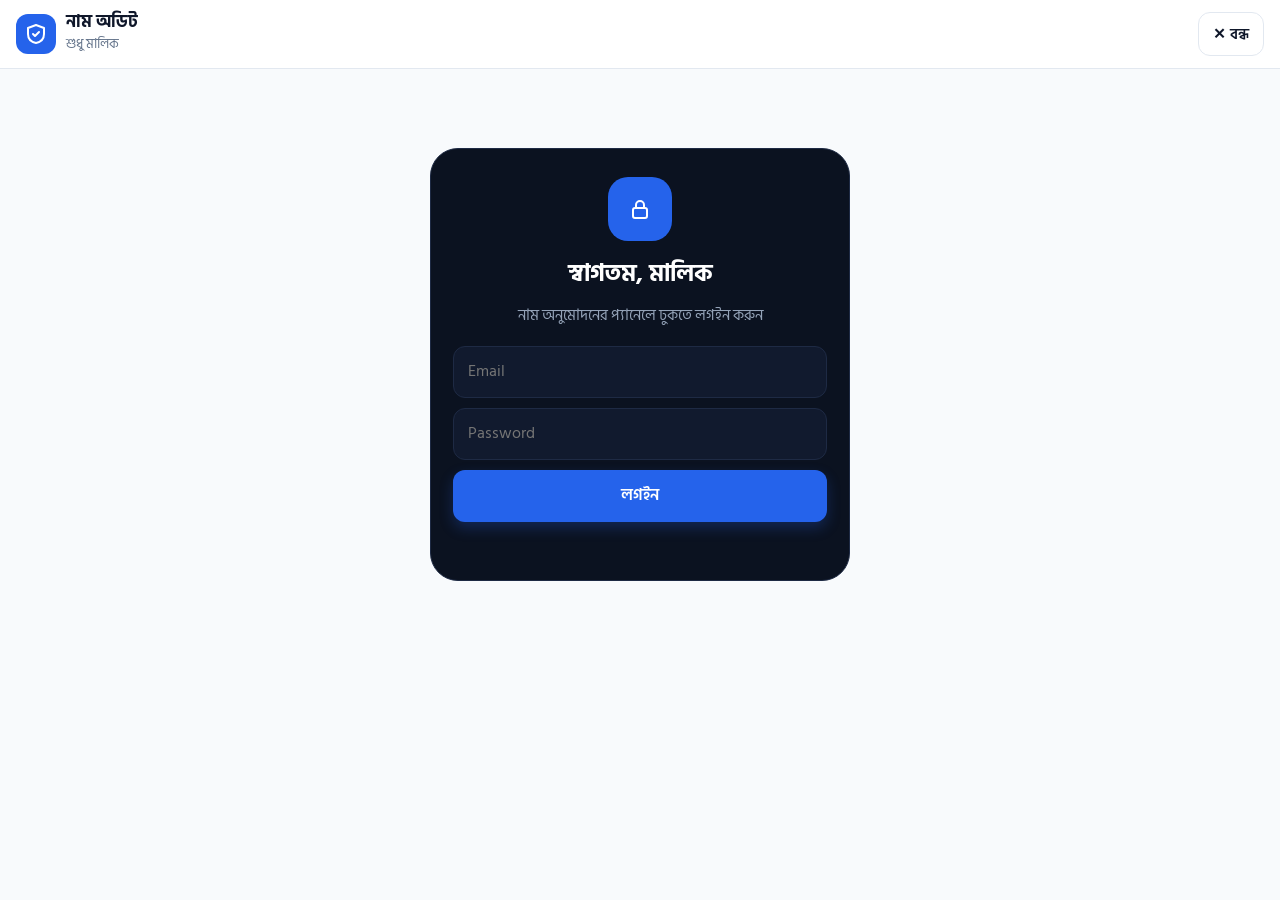
==== admin.html @ 93f1b1ae "Add files via upload" ====
<!DOCTYPE html>
<html lang="bn">
<head>
<meta charset="utf-8">
<meta name="viewport" content="width=device-width, initial-scale=1, viewport-fit=cover">
<title>নাম অডিট | CV স্টুডিও</title>
<meta name="description" content="বাংলাদেশের জন্য বাংলা ও ইংরেজি দুই ভাষায় ফ্রি CV বানানোর সাইট।">
<link href="https://fonts.googleapis.com/css2?family=Hind+Siliguri:wght@400;500;600;700&display=swap" rel="stylesheet">
<script>(function(){try{var k=localStorage.getItem("cvtheme");if(!k)k=matchMedia("(prefers-color-scheme:dark)").matches?"dark":"light";document.documentElement.dataset.theme=k}catch(e){}})()</script>
<meta property="og:type" content="website"><meta property="og:site_name" content="CV Studio by Qodrix"><meta property="og:title" content="CV Studio | Free CV Maker (Bangla and English)"><meta property="og:description" content="Build a professional CV in 10 minutes. Free, no login, ATS friendly."><meta property="og:image" content="https://qodrixhq.github.io/cv-studio/og.png"><meta name="twitter:card" content="summary_large_image"><meta name="theme-color" content="#0B1220">
<link rel="manifest" href="manifest.webmanifest"><link rel="apple-touch-icon" href="icon-192.png">
<link rel="stylesheet" href="style.css?v=7">
</head>
<body>
<header>
 <a class="logo" href="index.html"><span class="mark"></span><span id="tt"></span></a>
 <button class="btn ic" id="th" aria-label="Dark / Light"><svg class="i-moon" width="20" height="20" viewBox="0 0 24 24" fill="none" stroke="currentColor" stroke-width="2" stroke-linecap="round" stroke-linejoin="round" aria-hidden="true"><path d="M21 12.8A9 9 0 1111.2 3a7 7 0 009.8 9.8z"/></svg><svg class="i-sun" width="20" height="20" viewBox="0 0 24 24" fill="none" stroke="currentColor" stroke-width="2" stroke-linecap="round" stroke-linejoin="round" aria-hidden="true"><circle cx="12" cy="12" r="4"/><path d="M12 2v2M12 20v2M4.9 4.9l1.4 1.4M17.7 17.7l1.4 1.4M2 12h2M20 12h2M4.9 19.1l1.4-1.4M17.7 6.3l1.4-1.4"/></svg></button>
 <button class="btn" id="lg"></button>
 
</header>
<nav class="tabs"><a href="index.html" data-bn="হোম" data-en="Home"></a><a href="builder.html" data-bn="CV বানান" data-en="Build CV"></a><a href="ats.html" data-bn="ATS ও কিওয়ার্ড" data-en="ATS and keywords"></a><a href="cover-letter.html" data-bn="কভার লেটার" data-en="Cover letter"></a><a href="guide.html" data-bn="গাইড" data-en="Guide"></a></nav>
<section class="tool"><p><a class="btn" href="index.html">← CV Studio</a></p></section>
<div id="toast"></div>
<div class="pv"><a class="btn" href="privacy.html" data-bn="গোপনীয়তা নীতি" data-en="Privacy policy"></a> <a class="btn" href="contact.html" data-bn="যোগাযোগ ও মতামত" data-en="Contact &amp; feedback"></a></div>
<footer data-bn="CV Studio by Qodrix" data-en="CV Studio by Qodrix"></footer>
<script>if(location.hash!=="#admin")history.replaceState(null,"",location.pathname+"#admin")</script>
<nav class="bnav" aria-label="Main"><a href="index.html"><svg width="22" height="22" viewBox="0 0 24 24" fill="none" stroke="currentColor" stroke-width="2" stroke-linecap="round" stroke-linejoin="round" aria-hidden="true"><path d="M3 11l9-8 9 8"/><path d="M5 10v10h14V10"/></svg><span data-bn="হোম" data-en="Home"></span></a><a href="builder.html"><svg width="22" height="22" viewBox="0 0 24 24" fill="none" stroke="currentColor" stroke-width="2" stroke-linecap="round" stroke-linejoin="round" aria-hidden="true"><rect x="5" y="3" width="14" height="18" rx="2"/><path d="M9 8h6M9 12h6M9 16h4"/></svg><span data-bn="CV বানান" data-en="Build"></span></a><a href="ats.html"><svg width="22" height="22" viewBox="0 0 24 24" fill="none" stroke="currentColor" stroke-width="2" stroke-linecap="round" stroke-linejoin="round" aria-hidden="true"><circle cx="12" cy="12" r="9"/><path d="M9 12l2 2 4-4"/></svg><span data-bn="ATS" data-en="ATS"></span></a><a href="cover-letter.html"><svg width="22" height="22" viewBox="0 0 24 24" fill="none" stroke="currentColor" stroke-width="2" stroke-linecap="round" stroke-linejoin="round" aria-hidden="true"><rect x="3" y="5" width="18" height="14" rx="2"/><path d="M3 7l9 6 9-6"/></svg><span data-bn="চিঠি" data-en="Letter"></span></a><a href="guide.html"><svg width="22" height="22" viewBox="0 0 24 24" fill="none" stroke="currentColor" stroke-width="2" stroke-linecap="round" stroke-linejoin="round" aria-hidden="true"><path d="M4 5a2 2 0 012-2h13v16H6a2 2 0 00-2 2z"/><path d="M4 21V5"/></svg><span data-bn="গাইড" data-en="Guide"></span></a></nav>
<script src="app.js?v=7"></script>
</body>
</html>
---- style.css ----
:root{--bg:#F8FAFC;--panel:#fff;--ink:#0F172A;--mute:#64748B;--line:#E2E8F0;--brand:#2563EB;--bi:#fff;--soft:#EFF6FF;--ok:#16A34A;--warn:#D97706;--field:#F8FAFC;box-sizing:border-box;padding-top:env(safe-area-inset-top,0px);padding-bottom:env(safe-area-inset-bottom,0px)}
@media (prefers-color-scheme:dark){:root:not([data-theme="light"]){--bg:#0B1220;--panel:#111A2E;--ink:#E5ECF6;--mute:#94A3B8;--line:#1E2A44;--brand:#60A5FA;--bi:#0B1220;--soft:#16233F;--field:#0E1729}}
:root[data-theme="dark"]{--bg:#0B1220;--panel:#111A2E;--ink:#E5ECF6;--mute:#94A3B8;--line:#1E2A44;--brand:#60A5FA;--bi:#0B1220;--soft:#16233F;--field:#0E1729}
*,*::before,*::after{box-sizing:inherit}
html{scroll-padding-top:env(safe-area-inset-top,0px)}
body{margin:0;background:var(--bg);color:var(--ink);font:16px/1.55 "Hind Siliguri",system-ui,sans-serif}
button{font:inherit;color:inherit;cursor:pointer}
button:focus-visible,input:focus-visible,textarea:focus-visible,select:focus-visible{outline:2px solid var(--brand);outline-offset:2px}
header{display:flex;align-items:center;gap:10px;padding:10px 18px;position:sticky;top:env(safe-area-inset-top,0px);z-index:6;background:var(--bg)}
.logo{display:flex;align-items:center;gap:10px;font-weight:700;font-size:19px;flex:1}
.mark{width:34px;height:34px;border-radius:10px;background:var(--brand);position:relative;overflow:hidden}
.mark::before{content:"";position:absolute;left:8px;top:7px;width:18px;height:22px;background:var(--bi);border-radius:3px;transform:rotate(-8deg)}
.mark::after{content:"";position:absolute;left:12px;top:13px;width:10px;height:3px;background:var(--brand);box-shadow:0 6px 0 var(--brand);transform:rotate(-8deg)}
.btn{border:1px solid var(--line);background:var(--panel);padding:8px 14px;border-radius:999px;font-weight:600}
.btn.p{background:var(--brand);color:var(--bi);border-color:var(--brand)}
main{display:grid;grid-template-columns:minmax(360px,440px) 1fr;gap:18px;padding:6px 18px 24px;max-width:1300px;margin:0 auto;align-items:start}
.ed{min-width:0;background:var(--panel);border-radius:22px;padding:14px;border:1px solid var(--line)}
.rail{display:flex;gap:6px;overflow-x:auto;padding-bottom:10px}
.pill{flex:0 0 auto;border:1px solid var(--line);background:var(--field);border-radius:999px;padding:6px 12px;font-size:14px;font-weight:600;display:flex;gap:6px;align-items:center;color:var(--mute)}
.pill i{width:18px;height:18px;border-radius:50%;background:var(--line);display:grid;place-items:center;font-size:11px;font-style:normal}
.pill.on{background:var(--brand);color:var(--bi);border-color:var(--brand)}
.pill.on i{background:var(--bi);color:var(--brand)}
.pill.done i{background:var(--ok);color:#fff}
.pane{display:none}.pane.on{display:block}
h2.q{font-size:22px;line-height:1.25;margin:8px 0 2px}
.sub{color:var(--mute);margin:0 0 8px;font-size:14px}
label{display:block;font-size:13.5px;color:var(--mute);margin:10px 0 3px;font-weight:500}
input,textarea,select{width:100%;font:inherit;color:var(--ink);background:var(--field);border:1px solid var(--line);border-radius:12px;padding:9px 12px}
textarea{min-height:76px;resize:vertical}
.row{display:grid;grid-template-columns:1fr 1fr;gap:8px}
.card{border:1px solid var(--line);background:var(--field);border-radius:14px;padding:4px 12px 12px;margin-top:10px}
.card .x{float:right;margin-top:8px;border:0;background:var(--soft);border-radius:999px;padding:2px 10px;font-size:13px}
.add{width:100%;margin-top:10px;border-style:dashed}
.err{color:var(--warn);font-size:13px;margin-top:4px}
.ck{display:flex;gap:8px;align-items:center;color:var(--ink);font-size:15px;margin:12px 0 2px}
.ck input{width:20px;height:20px;min-height:0;accent-color:var(--brand)}
input:disabled{opacity:.45}
.row.cc{grid-template-columns:minmax(0,5fr) minmax(0,6fr)}
.tp small{display:block;font-weight:400;color:var(--mute);font-size:11px}
.cv.cl,.cv.cp,.cv.ge,.cv.cd{display:block}
.cv.cl{padding:40px 46px}
.cv.cl .hd{text-align:center;border-bottom:2px solid var(--ac);padding-bottom:12px}
.cv.cl h1{font-size:30px;letter-spacing:.05em;text-transform:uppercase}
.cv.cl .rl{color:#444}
.cv.cl .ct{justify-content:center}
.cv.cl h3{border:0;border-bottom:1px solid #9aa0b4;text-transform:uppercase;letter-spacing:.1em;font-size:13px;color:#1b2033}
.cv.cp .hd{background:var(--ac);color:#fff;padding:32px 36px;display:flex;justify-content:space-between;align-items:flex-end;gap:20px}
.cv.cp .rl{color:#fff;opacity:.9}
.cv.cp .ct{flex-direction:column;align-items:flex-end;gap:0;text-align:right}
.cv.cp .ct p{margin:2px 0}
.cv.cp .bd{display:grid;grid-template-columns:1fr 250px;min-height:980px}
.cv.cp .l{padding:8px 30px 30px 36px}
.cv.cp .r{background:var(--soft2);padding:22px}
.cv.cp .tg em,.cv.cd .tg em{background:var(--ac);color:#fff}
.cv.ge{position:relative;overflow:hidden}
.cv.ge .top{box-sizing:border-box;height:190px;background:linear-gradient(176deg,var(--ac) 0,var(--ac) 180px,transparent 180px);color:#fff;padding:30px 40px 0;display:flex;justify-content:space-between;align-items:flex-start;gap:20px}
.cv.ge .top .ph{margin:0}
.cv.ge .rl{color:#fff;opacity:.9}
.cv.ge .bd{display:grid;grid-template-columns:230px 1fr;margin-top:8px;position:relative;z-index:1}
.cv.ge .l{padding:0 20px 30px 34px}
.cv.ge .r{padding:20px 36px 30px 12px}
.cv.ge .tg em{background:var(--soft2);color:#1b2033}
.cv.ge::after{content:"";position:absolute;right:-70px;bottom:-70px;width:220px;height:220px;border-radius:50%;background:var(--soft2);z-index:0}
.cv.cd{background:var(--soft2);padding:34px}
.cv.cd .hd{display:flex;gap:22px;align-items:center;margin-bottom:18px}
.cv.cd .hd .ph{margin:0}
.cv.cd h1{font-size:34px}
.cv.cd .cardx{background:#fff;border-radius:16px;padding:14px 20px 8px;margin-bottom:14px;border:1px solid #e1e4f0}
.cv.cd h3{border:0;margin:0 0 8px;font-size:16px}
.cv.pr .sd{background:#151922;border-top:6px solid var(--ac)}
.cv.pr .sd h3{color:var(--ac);border-color:rgba(255,255,255,.22)}
.cv.pr .mn h1{font-size:36px;letter-spacing:.03em;text-transform:uppercase}
.cv.pr .mn .rl{letter-spacing:.12em;text-transform:uppercase;font-size:14px}
.cv.au{display:block}
.cv.au .top{background:linear-gradient(135deg,var(--ac),var(--acd));color:#fff;padding:40px;border-radius:0 0 54px 0;display:flex;gap:26px;align-items:center}
.cv.au .top .ph{margin:0}
.cv.au .rl{color:#fff;opacity:.9}
.cv.au .bd{display:grid;grid-template-columns:1fr 230px}
.cv.au .l{padding:10px 20px 30px 36px}
.cv.au .r{padding:10px 32px 30px 10px}
.cv.au .tg em,.cv.ed .tg em,.cv.rb .tg em{background:var(--soft2);color:#1b2033}
.cv.ed,.cv.rb{display:block;padding:44px 46px}
.cv.ed .hd{display:flex;gap:26px;align-items:center;padding-bottom:20px;border-bottom:4px solid var(--ac)}
.cv.ed .hd .ph,.cv.rb .hd .ph{margin:0}
.cv.ed h1{font-size:42px;line-height:1.05}
.cv.ed .rl{text-transform:uppercase;letter-spacing:.14em;font-size:13px}
.cv.ed .sc{display:grid;grid-template-columns:130px 1fr;gap:18px;padding:14px 0;border-bottom:1px solid #d5d8e3}
.cv.ed .sc h3{border:0;margin:2px 0 0;font-size:13px;text-transform:uppercase;letter-spacing:.1em}
.cv.rb .hd{display:flex;justify-content:space-between;align-items:center;gap:20px;border-bottom:3px solid var(--ac);padding-bottom:16px}
.cv.rb h3{display:inline-block;background:var(--ac);color:#fff;border:0;padding:5px 26px 5px 46px;margin:20px 0 10px -46px;font-size:14px;border-radius:0 999px 999px 0}
.cv .fr{display:inline-block;margin-left:10px;padding:1px 11px;border-radius:999px;font-size:12px;font-weight:600;background:var(--ac);color:#fff;vertical-align:middle}
.cv.bold .fr,.cv.ge .fr,.cv.cp .fr,.cv.au .fr{background:#fff;color:var(--ac)}
.cv .aix{margin-bottom:9px}
.cv .aix b{font-size:14px}
.cv .aix em{font-style:normal;font-size:12px;font-weight:600;color:var(--ac);margin-left:8px}
.cv .aix p{color:#454c66;margin:1px 0 0}
details{border-top:1px solid var(--line);padding:2px 0}
details>summary{padding:11px 0;font-weight:600;cursor:pointer}
.row3{display:grid;grid-template-columns:minmax(0,1fr) minmax(0,1.5fr) minmax(0,1fr);gap:8px}
.ordr{display:flex;justify-content:space-between;align-items:center;padding:4px 0;border-bottom:1px solid var(--line)}
#toast{position:fixed;left:50%;bottom:90px;transform:translateX(-50%);background:var(--ink);color:var(--bg);padding:10px 16px;border-radius:999px;font-size:14px;z-index:20;opacity:0;pointer-events:none;transition:opacity .2s}
#toast.on{opacity:1}
.pv{text-align:center;padding:0 18px 6px}
#priv{max-width:760px;margin:0 auto 16px;padding:12px 18px;color:var(--mute);font-size:14px}
.cv .dec{margin-top:22px;font-size:13px}
.cv .dec img{display:block;height:50px;margin:8px 0 2px}
#cv{position:relative}
.pgb{position:absolute;left:0;right:0;height:0;border-top:2px dashed #e11d48;opacity:.55;pointer-events:none;z-index:5}
.pgb::after{content:attr(data-l);position:absolute;right:8px;top:3px;font-size:11px;color:#e11d48}
.cv p,.cv .bl li{font-size:calc(13.5px*var(--fz,1))}
.cv .it{font-size:calc(14px*var(--fz,1))}
.cv .it span,.cv .tg em{font-size:calc(13px*var(--fz,1))}
.cv .aix b{font-size:calc(14px*var(--fz,1))}
.guide{max-width:760px;margin:0 auto;padding:6px 18px 18px}
.guide h2{font-size:22px;margin:8px 0}
.guide p{color:var(--mute);margin:0 0 10px}
.pgmap{display:grid;grid-template-columns:minmax(0,3fr) minmax(0,2fr);gap:8px;background:var(--field);border:1px solid var(--line);border-radius:14px;padding:10px;margin-top:6px}
.mz{display:flex;flex-direction:column;gap:6px}
.mz small{color:var(--mute);font-size:12px}
.mzs{background:var(--soft);border-radius:10px;padding:6px}
.mb{display:flex;align-items:center;gap:6px;text-align:left;border:1px solid var(--line);background:var(--panel);border-radius:10px;padding:7px 9px;font-size:14px}
.mb i{font-style:normal}
.mb.on{border-color:var(--brand);box-shadow:0 0 0 2px var(--brand) inset}
.mb.off{opacity:.45;text-decoration:line-through}
.mapbar{display:flex;justify-content:space-between;align-items:center;gap:8px;flex-wrap:wrap;margin:8px 0}
.atsb{background:var(--panel);border:1px solid var(--line);border-radius:18px;padding:10px 16px;margin-bottom:14px;font-size:14px}.atsb summary{cursor:pointer;font-weight:700}.atsb ul{list-style:none;margin:10px 0 0;padding:0}.atsb li{padding:5px 0;display:flex;gap:8px}.atsb li i{font-style:normal;flex:none}.atsb .nt{color:var(--mute);font-size:13px;margin-top:6px}.kwt{width:100%;box-sizing:border-box;min-height:110px;margin-top:10px;padding:10px;border-radius:12px;border:1px solid var(--line);background:var(--soft);color:inherit;font:inherit;resize:vertical}.kwc{display:flex;flex-wrap:wrap;gap:6px;margin:8px 0}.kwc span{padding:4px 10px;border-radius:999px;border:1px solid var(--line);font-size:13px}.kwc .m{background:rgba(34,160,90,.15)}.kwc .x{background:rgba(230,150,20,.18)}.kwi{width:100%;box-sizing:border-box;margin-top:8px;padding:10px;border-radius:12px;border:1px solid var(--line);background:var(--soft);color:inherit;font:inherit}.clb{display:flex;flex-wrap:wrap;gap:8px;margin-top:10px}.hint{display:flex;gap:10px;align-items:center;justify-content:space-between;background:var(--soft);border:1px solid var(--line);border-radius:14px;padding:10px 14px;margin-bottom:12px;font-size:14px}
.hint[hidden]{display:none}
.cv .mn .tg em,.cv .l .tg em,.cv .r .tg em{background:var(--soft2);color:#1b2033}
.cv.cp .r .tg em{background:#fff}
.cv .sd .it span{color:rgba(255,255,255,.8)}
.cv .sd .it{border-left-color:rgba(255,255,255,.4)}
.cv .sd .it::before{background:#fff;border-color:var(--ac)}
.cv .sd .aix p{color:rgba(255,255,255,.88)}
.cv .sd .aix em{color:#fff;opacity:.85}
@media print{.cv,.cv *{-webkit-print-color-adjust:exact;print-color-adjust:exact}.cv .it,.cv .aix,.cv .cardx,.cv .sc{break-inside:avoid}.cv h3{break-after:avoid}.pgb,.guide,#fitHint{display:none!important}}
input.bad{border-color:var(--warn)}
.acw{position:relative}
.acl{position:absolute;left:0;right:0;top:100%;z-index:8;background:var(--panel);border:1px solid var(--line);border-radius:12px;margin-top:4px;box-shadow:0 10px 30px rgba(0,0,0,.28);max-height:300px;overflow:auto}
.ai{display:block;width:100%;text-align:left;border:0;border-bottom:1px solid var(--line);background:none;padding:10px 12px}
.ai small{display:block;color:var(--mute);font-size:12.5px}
.ai.add{color:var(--brand);font-weight:600;border-bottom:0}
.acl .st{padding:8px 12px;color:var(--mute);font-size:13px;border-bottom:1px solid var(--line)}
.chips{display:flex;flex-wrap:wrap;gap:6px;margin:8px 0}
.chip{background:var(--soft);border:1px solid var(--line);border-radius:999px;padding:3px 10px;font-size:14px}
.chip.sel{background:var(--brand);color:var(--bi);border-color:var(--brand)}
.chip.sg{border-style:dashed;background:transparent}
.tpls{display:grid;grid-template-columns:repeat(3,1fr);gap:8px}
.tp{border:2px solid var(--line);background:var(--field);border-radius:14px;padding:8px 6px 6px;text-align:center;font-size:13px;font-weight:600}
.tp.on{border-color:var(--brand)}
.tp svg{width:100%;height:64px;display:block;margin-bottom:4px}
.sw{display:flex;flex-wrap:wrap;gap:8px;margin-top:6px}
.sw button{width:34px;height:34px;border-radius:50%;border:3px solid var(--panel);box-shadow:0 0 0 1.5px var(--line)}
.sw button.on{box-shadow:0 0 0 2.5px var(--brand)}
.nav{display:flex;justify-content:space-between;gap:8px;margin-top:16px}
.stage{min-width:0}
.score{display:flex;gap:14px;align-items:center;background:var(--panel);border:1px solid var(--line);border-radius:22px;padding:12px 16px;margin-bottom:14px}
.ring{position:relative;width:64px;height:64px;flex:0 0 auto}
.ring svg{width:64px;height:64px;transform:rotate(-90deg)}
.ring b{position:absolute;inset:0;display:grid;place-items:center;font-size:17px}
.tips{margin:0;padding:0;list-style:none;font-size:14px}
.tips li{margin:1px 0}
.tips li::before{content:"＋ ";color:var(--warn);font-weight:700}
.tips li.good::before{content:"✓ ";color:var(--ok)}
.score h4{margin:0;font-size:15px}
#wrap{overflow:hidden}
#cv{width:794px;min-height:1123px;background:#fff;color:#1b2033;font-family:var(--cf,"Hind Siliguri");line-height:var(--lh,1.55);transform-origin:top left;box-shadow:0 10px 40px rgba(20,24,60,.25);border-radius:4px}
.cv{display:grid;grid-template-columns:245px 1fr;min-height:1123px}
.cv .sd{background:var(--ac);color:#fff;padding:34px 22px}
.cv .mn{padding:36px 32px}
.cv .ph{--pc:#fff;position:relative;width:140px;height:140px;margin:8px auto 26px;flex:0 0 auto}
.cv.min .ph{--pc:var(--ac)}
.cv .ph img{position:relative;z-index:1;width:100%;height:100%;object-fit:cover;display:block}
.cv .ph::before{content:"";position:absolute;z-index:0;-webkit-print-color-adjust:exact;print-color-adjust:exact}
.cv .ph.ring img{border-radius:50%}
.cv .ph.ring::before{inset:-9px;border:2px solid var(--pc);border-radius:50%}
.cv .ph.ring::after{content:"";position:absolute;z-index:2;right:0;top:4px;width:16px;height:16px;border-radius:50%;background:var(--pc);border:3px solid var(--ac);-webkit-print-color-adjust:exact;print-color-adjust:exact}
.cv .ph.arch img{border-radius:70px 70px 10px 10px}
.cv .ph.arch::before{inset:10px -10px -10px 10px;border:2px solid var(--pc);border-radius:70px 70px 10px 10px}
.cv .ph.frame img{border-radius:30px}
.cv .ph.frame::before{inset:10px -10px -10px 10px;border-radius:30px;background:var(--pc);opacity:.4}
.cv .ph.hex img,.cv .ph.hex::before{border-radius:50% 0 50% 0}
.cv .ph.hex::before{inset:10px -10px -10px 10px;background:var(--pc);opacity:.45}
.cv h1{margin:0;font-size:31px;line-height:1.15}
.cv .rl{color:var(--ac);font-weight:600;font-size:17px;margin:2px 0 12px}
.cv h3{font-size:15px;margin:calc(20px*var(--sp,1)) 0 7px;color:var(--ac);padding-bottom:3px;border-bottom:2px solid var(--ac)}
.cv .sd h3{color:#fff;border-color:rgba(255,255,255,.45)}
.cv p{margin:4px 0;font-size:13.5px;word-break:break-word}
.cv .it{position:relative;margin:0 0 calc(16px*var(--sp,1)) 5px;padding:0 0 0 16px;font-size:14px;border-left:2px solid var(--ac30)}
.cv .it::before{content:"";position:absolute;left:-7px;top:5px;width:12px;height:12px;border-radius:50%;background:var(--ac);border:2px solid #fff;-webkit-print-color-adjust:exact;print-color-adjust:exact}
.cv .it:last-child{margin-bottom:4px}
.cv .bl{margin:5px 0 0;padding-left:16px}
.cv .bl li{font-size:13.5px;margin:2px 0}
.cv .it b{display:block}.cv .it span{color:#5d6480;font-size:13px}
.cv .tg{display:flex;flex-wrap:wrap;gap:5px}
.cv .tg em{font-style:normal;font-size:13px;padding:2px 9px;border-radius:999px;background:rgba(255,255,255,.2)}
.cv.min,.cv.bold{display:block}
.cv.min .hd{padding:36px 40px 14px;border-bottom:3px solid var(--ac)}
.cv.min .hd .ph{margin:0 0 24px}
.cv.min .mn,.cv.bold .mn{padding:6px 40px 34px}
.cv.min .tg em,.cv.bold .mn .tg em{background:var(--soft2);color:#1b2033}
.cv .ct{display:flex;flex-wrap:wrap;gap:2px 18px}
.cv.bold .hd{background:var(--ac);color:#fff;padding:38px 40px;display:flex;gap:22px;align-items:center}
.cv.bold .hd .ph{margin:0 14px 0 0;width:130px;height:130px}
.cv.bold .hd .rl{color:#fff;opacity:.85}
.cv.bold h1{font-size:38px}
.cv.bold h3{border:0;font-size:16px;padding:0 0 0 10px;border-left:5px solid var(--ac)}
#cv{--soft2:#eef0fb}
.bar{display:none}
.hero{max-width:1300px;margin:0 auto;padding:28px 18px 18px;display:grid;grid-template-columns:1.15fr .85fr;gap:24px;align-items:center}
.hh{font-size:clamp(34px,6vw,58px);line-height:1.1;margin:0 0 12px;font-weight:700;letter-spacing:-.01em}
.hp{font-size:18px;color:var(--mute);max-width:34em;margin:0 0 20px}
.go{display:inline-block;text-decoration:none;font-size:18px;padding:12px 26px}
.stack{position:relative;height:230px;overflow:hidden}
.sh{position:absolute;top:10px;width:150px;height:205px;border-radius:6px;box-shadow:0 10px 30px rgba(20,24,60,.28);background:linear-gradient(90deg,var(--c) 0 32%,#fff 32%)}
.sh::after{content:"";position:absolute;left:42%;top:16px;right:12px;height:6px;border-radius:3px;background:#cfd3e6;box-shadow:0 14px 0 #e3e6f2,0 28px 0 #e3e6f2,0 42px 0 #e3e6f2,0 70px 0 #e3e6f2,0 84px 0 #e3e6f2}
.sh:nth-child(1){left:2%;transform:rotate(-9deg);--c:#0f766e}
.sh:nth-child(2){left:28%;transform:rotate(2deg);--c:#4f46e5;z-index:1}
.sh:nth-child(3){left:50%;transform:rotate(10deg);--c:#be123c}
.feat{max-width:1300px;margin:0 auto;padding:6px 18px 22px;display:grid;grid-template-columns:repeat(3,1fr);gap:12px}
.feat div{background:var(--panel);border:1px solid var(--line);border-radius:18px;padding:14px 16px}
.feat b{display:block;font-size:17px}
.feat span{color:var(--mute);font-size:14.5px}
footer{text-align:center;color:var(--mute);font-size:14px;padding:6px 18px 30px}
@media (min-width:1280px){main,.hero,.feat{max-width:1400px}main{grid-template-columns:480px 1fr}}
@media (max-width:959px){.hero,.feat{max-width:760px}}
@media (min-width:600px) and (max-width:959px){.bar{max-width:420px;margin:0 auto}}
@media (max-width:599px){.hero,.feat{grid-template-columns:minmax(0,1fr)}.hero{padding-top:16px}.stack{height:200px}.hp{font-size:16px}header{padding:8px 12px}.logo{font-size:17px}.btn{padding:7px 12px;font-size:15px}.ed{padding:12px;border-radius:18px}h2.q{font-size:20px}.score{padding:10px 12px;gap:10px}.go{font-size:16px}}
@media (max-width:420px){.row{grid-template-columns:1fr}.tpls{gap:6px}.tp{font-size:12px}.ring,.ring svg{width:54px;height:54px}.sh{width:120px;height:165px}}
@media (pointer:coarse){.btn,.pill,.chip,.tp{min-height:42px}input,select{min-height:44px}}
@media (max-width:959px){
 main{grid-template-columns:minmax(0,1fr);padding:4px 14px 90px;max-width:760px}
 body[data-v="e"] .stage{display:none}
 body[data-v="v"] .ed{display:none}
 .bar{display:flex;position:fixed;left:12px;right:12px;bottom:calc(10px + env(safe-area-inset-bottom,0px));z-index:7;background:var(--panel);border:1px solid var(--line);border-radius:999px;padding:5px;box-shadow:0 8px 30px rgba(0,0,0,.2)}
 .bar button{flex:1;border:0;background:none;padding:9px;border-radius:999px;font-weight:600}
 .bar button.on{background:var(--brand);color:var(--bi)}
 :root{padding-bottom:0}
}
@media print{
 @page{size:A4;margin:0}
 body{background:#fff}header,.ed,.score,.bar,.hero,.feat,footer,.pv,#priv,#toast{display:none!important}
 main{display:block;padding:0}.stage{display:block!important}
 #wrap{overflow:visible;height:auto!important}
 #cv{box-shadow:none;transform:none!important;border-radius:0}
 .cv .sd,.cv.bold .hd,.cv .tg em{-webkit-print-color-adjust:exact;print-color-adjust:exact}
}
.logo{text-decoration:none;color:inherit}
.tabs{display:flex;gap:8px;overflow-x:auto;padding:0 12px 8px;max-width:1400px;margin:0 auto}
.tabs a{flex:none;padding:7px 14px;border-radius:999px;border:1px solid var(--line);background:var(--panel);color:inherit;text-decoration:none;font-weight:600;font-size:14px}
.tabs a.on{background:var(--brand);color:var(--bi);border-color:transparent}
.tool{max-width:760px;margin:0 auto;padding:8px 18px 90px}
.tool h2{font-size:22px;margin:8px 0}
.tool .sub{color:var(--mute);margin:0 0 12px}
.tcards{max-width:1300px;margin:0 auto;padding:6px 18px 22px;display:grid;grid-template-columns:repeat(2,1fr);gap:12px}
.tc{display:block;background:var(--panel);border:1px solid var(--line);border-radius:18px;padding:14px 16px;color:inherit;text-decoration:none}
.tc b{display:block;font-size:17px}.tc span{color:var(--mute);font-size:14.5px}
.tl{display:flex;gap:8px;flex-wrap:wrap;margin-bottom:14px}.tl a{text-decoration:none}
.pv a.btn{display:inline-block;text-decoration:none}
@media(max-width:700px){.tcards{grid-template-columns:minmax(0,1fr)}}
@media print{.tabs,.tl,.tcards{display:none!important}}

/* ===== v2 theme: navy + royal blue ===== */
body{font-family:"Inter","Hind Siliguri",system-ui,sans-serif;-webkit-font-smoothing:antialiased}
header{background:color-mix(in srgb,var(--panel) 90%,transparent);-webkit-backdrop-filter:blur(10px);backdrop-filter:blur(10px);border-bottom:1px solid var(--line)}
.btn{min-height:44px;border-radius:12px;border:1px solid var(--line);background:var(--panel);font-weight:600;transition:transform .15s,box-shadow .2s,background .2s}
.btn:active,.xtile:active,.xcont:active{transform:scale(.97)}
.btn.p{background:var(--brand);color:var(--bi);border-color:transparent;box-shadow:0 8px 18px color-mix(in srgb,var(--brand) 28%,transparent)}
input,textarea,select{border-radius:12px;border:1.5px solid var(--line);background:var(--panel);transition:border-color .15s,box-shadow .15s}
input:focus,textarea:focus,select:focus{border-color:var(--brand);box-shadow:0 0 0 4px color-mix(in srgb,var(--brand) 18%,transparent);outline:0}
input.bad{border-color:#DC2626;box-shadow:0 0 0 4px rgba(220,38,38,.14);animation:xshake .45s}
.card,details{border-radius:16px;border-color:var(--line)}
.tabs a{border-radius:999px;transition:background .2s,transform .15s}.tabs a:active{transform:scale(.96)}
.tabs a.on{box-shadow:0 6px 14px color-mix(in srgb,var(--brand) 26%,transparent)}
#arc{transition:stroke-dasharray .9s cubic-bezier(.2,.7,.2,1)}
.pane.on{animation:xfu .45s cubic-bezier(.2,.7,.2,1)}
.card{animation:xfu .4s cubic-bezier(.2,.7,.2,1)}
.tool>*,.tcards>a,.guide>*{opacity:0;animation:xfu .55s cubic-bezier(.2,.7,.2,1) forwards}
.tool>*:nth-child(2),.tcards>a:nth-child(2){animation-delay:.08s}.tool>*:nth-child(3),.tcards>a:nth-child(3){animation-delay:.16s}.tool>*:nth-child(n+4),.tcards>a:nth-child(4){animation-delay:.24s}
.tc{border-radius:18px;transition:transform .15s,box-shadow .2s}.tc:hover{box-shadow:0 10px 24px rgba(15,23,42,.08)}
@keyframes xfu{from{opacity:0;transform:translateY(14px)}to{opacity:1;transform:none}}
@keyframes xpop{from{opacity:0;transform:scale(.7)}to{opacity:1;transform:none}}
@keyframes xflt{50%{transform:translateY(-7px) rotate(8deg)}}
@keyframes xgrow{from{transform:scaleX(0)}}
@keyframes xshake{20%{transform:translateX(-5px)}50%{transform:translateX(5px)}80%{transform:translateX(-3px)}}
/* home */
.xw{max-width:1000px;margin:0 auto;padding:6px 16px 0}
.xfu{opacity:0;animation:xfu .6s cubic-bezier(.2,.7,.2,1) forwards}
.xhero{position:relative;overflow:hidden;background:#0B1220;color:#fff;border-radius:28px;padding:26px 22px;display:grid;grid-template-columns:1fr 150px;gap:8px;min-height:250px}
.xhero .eb{font-size:13px;font-weight:600;color:#93C5FD}
.xhero h1.hh{margin:8px 0 0;font-size:31px;line-height:1.3;font-weight:700;max-width:260px}
.xhero p{margin:10px 0 18px;color:#94A3B8;max-width:260px}
.xhero .btn.p{padding:0 22px;min-height:52px;font-size:16px;display:inline-flex;align-items:center;gap:8px;text-decoration:none}
.xpap{position:absolute;right:-18px;top:36px;width:128px;height:168px;background:#fff;border-radius:10px;padding:12px;display:flex;flex-direction:column;gap:7px;box-shadow:0 14px 30px rgba(0,0,0,.45);transform:rotate(8deg);animation:xflt 5s ease-in-out infinite}
.xpap i{display:block;height:5px;border-radius:3px;background:#E2E8F0}.xpap i:first-child{width:26px;height:26px;border-radius:50%;background:#2563EB}.xpap i.d{background:#0F172A;height:7px;width:75%}.xpap i.b{background:#BFDBFE;width:55%;height:7px}
.xbdg{position:absolute;right:16px;bottom:16px;background:#16A34A;color:#fff;font-weight:600;font-size:12.5px;border-radius:999px;padding:6px 12px;opacity:0;animation:xpop .5s .8s cubic-bezier(.3,1.4,.5,1) forwards}
.xcont{display:flex;align-items:center;gap:14px;margin-top:16px;padding:14px 16px;background:var(--panel);border:1px solid var(--line);border-radius:18px;color:inherit;text-decoration:none;animation-delay:.15s}
.xcont[hidden]{display:none}.xcont>div{flex:1}.xcont b{font-size:15px}
.xpb{height:6px;border-radius:3px;background:var(--line);margin:8px 0 6px;overflow:hidden}.xpb i{display:block;height:100%;width:0;background:var(--brand);border-radius:3px;transform-origin:left;animation:xgrow 1s .3s ease-out both}
.xcont small{color:var(--mute);font-size:12.5px}
.xtiles{display:grid;grid-template-columns:repeat(2,1fr);gap:12px;margin-top:16px}
.xtile{display:flex;flex-direction:column;gap:8px;padding:14px;border-radius:18px;background:var(--panel);border:1px solid var(--line);color:inherit;text-decoration:none;min-height:112px;transition:transform .15s,box-shadow .2s;animation-delay:.3s}
.xtile:hover{box-shadow:0 10px 24px rgba(15,23,42,.08)}
.xtile i{width:40px;height:40px;border-radius:12px;background:var(--soft);display:flex;align-items:center;justify-content:center}
.xtile b{font-size:15.5px}.xtile span{font-size:13px;color:var(--mute)}
.xtrust{text-align:center;font-size:12.5px;color:var(--mute);padding:18px 0 90px}
@media(min-width:760px){.xhero{grid-template-columns:1fr 320px;min-height:320px;padding:44px}.xhero h1.hh{font-size:42px;max-width:440px}.xhero p{max-width:420px;font-size:17px}.xpap{right:60px;top:50px;width:190px;height:250px}.xtiles{grid-template-columns:repeat(4,1fr)}}
@media(prefers-reduced-motion:reduce){.fu,.xfu,.xpap,.xbdg,.xpb i,.tool>*,.tcards>a,.guide>*,.pane.on,.card,input.bad{animation:none!important;opacity:1!important}}
@media print{.xfu,.tool>*,.card{animation:none!important;opacity:1!important}}
a.btn{color:inherit;text-decoration:none;display:inline-flex;align-items:center;justify-content:center}
a.btn.p{color:var(--bi)}
.pv{text-align:center;padding:10px 0}

/* ===== v3: all pages ===== */
input,textarea,select{width:100%;min-width:0}input[type=email],input[type=tel],input[type=text]{width:100%!important}
details{background:var(--panel);border:1px solid var(--line);border-radius:16px;padding:0 16px;margin:0 0 12px;overflow:hidden}
details>summary{list-style:none;min-height:56px;display:flex;align-items:center;gap:10px;padding:8px 0;font-weight:600;font-size:16px}
details>summary::-webkit-details-marker{display:none}
details>summary::after{content:"";width:9px;height:9px;margin-left:auto;border-right:2px solid var(--mute);border-bottom:2px solid var(--mute);transform:rotate(45deg);transition:transform .25s;flex:none}
details[open]>summary::after{transform:rotate(-135deg)}
details[open]>*:not(summary){animation:xfu .35s cubic-bezier(.2,.7,.2,1)}
details[open]{padding-bottom:12px}
.phd{display:flex;align-items:center;gap:14px;margin:8px 0 6px}
.phi{width:48px;height:48px;border-radius:14px;background:var(--soft);display:flex;align-items:center;justify-content:center;flex:none}
.phd h2{margin:0;font-size:26px;line-height:1.25;letter-spacing:-.01em}
.tool,.guide.tool{max-width:760px;margin:0 auto;padding:18px 18px 100px}
.guide.tool>h2{display:none}
.xsc{display:flex;align-items:center;gap:14px;background:#0B1220;color:#fff;border-radius:20px;padding:14px 16px;margin:6px 0 16px}
.xsc>div{flex:1}.xsc b{display:block;font-size:16px}.xsc small{color:#94A3B8;font-size:13px}
.xsc .btn{background:#16233F;border-color:transparent;color:#fff}
.xsc circle.t{stroke:#1E2A44}.xsc circle.v{stroke:#60A5FA;stroke-dasharray:163.4;stroke-dashoffset:163.4;transition:stroke-dashoffset 1s .2s cubic-bezier(.2,.7,.2,1)}
.xsc text{fill:#fff;font-weight:700;font-size:15px}
.xprog{height:5px;border-radius:3px;background:var(--line);margin:0 0 12px;overflow:hidden}
.xprog i{display:block;height:100%;width:0;background:var(--brand);border-radius:3px;transition:width .5s cubic-bezier(.2,.7,.2,1)}
#builder{padding-bottom:110px}
.pill{transition:background .2s,color .2s,transform .15s}.pill.on{box-shadow:0 6px 14px color-mix(in srgb,var(--brand) 26%,transparent)}
#priv{background:var(--panel);border:1px solid var(--line);border-radius:16px;padding:18px;line-height:1.7}
@media(prefers-reduced-motion:reduce){details[open]>*:not(summary){animation:none!important}.xprog i,.xsc circle.v{transition:none}}
.xsc{border:1px solid #1E2A44;background:linear-gradient(0deg,#0F1A30,#0F1A30)}
:root[data-theme=dark] .xsc{background:#111A2E}

/* ===== v4: build section ===== */
.ed{background:transparent;border:0;padding:0}
.xbh{background:#0B1220;color:#fff;border-radius:22px;padding:16px 18px 18px;margin-bottom:12px;border:1px solid #1E2A44}
.xbt{display:flex;align-items:center;justify-content:space-between;gap:10px;font-size:13px;font-weight:600;color:#93C5FD}
.xbt b{color:#fff}.xsv{background:#0F2A22;color:#4ADE80;border-radius:999px;padding:4px 10px;font-size:12px;opacity:0;animation:xpop .5s .4s cubic-bezier(.3,1.4,.5,1) forwards}
.xbh h2{margin:8px 0 2px;font-size:24px;line-height:1.3;font-weight:700}
.xbh p{margin:0 0 12px;color:#94A3B8;font-size:14px;line-height:1.5;min-height:21px}
.xbh .xprog{background:#1E2A44;margin:0}.xbh .xprog i{background:#60A5FA}
.rail{padding:2px 0 12px;gap:8px}
.pill{font-size:0;gap:0;padding:4px;min-height:36px;min-width:36px;justify-content:center;background:var(--panel)}
.pill i{width:26px;height:26px;font-size:13px}
.pill.on{font-size:14px;gap:8px;padding:4px 14px 4px 5px}
.pane>h2.q,.pane>h2.q+.sub{display:none}
.pane.on{background:var(--panel);border:1px solid var(--line);border-radius:20px;padding:6px 16px 18px;box-shadow:0 6px 20px rgba(15,23,42,.06)}
label{color:var(--ink);font-weight:600;font-size:14px;margin:16px 0 6px}
input,textarea,select{min-height:52px;padding:12px 14px;font-size:16px}
textarea{min-height:110px}
input[type=range]{min-height:0;padding:0}input[type=file]{min-height:0;padding:10px}input[type=checkbox],input[type=radio]{min-height:0;width:auto}
.chips:has(>[data-lv]){display:grid;grid-template-columns:1fr 1fr;background:var(--line);border-radius:12px;padding:4px;gap:4px;margin:14px 0 8px}
.chips>[data-lv]{min-height:44px;border:0;border-radius:9px;background:transparent;font-weight:600;font-size:15px;padding:0}
.chips>[data-lv].sel{background:var(--panel);color:var(--ink);box-shadow:0 1px 3px rgba(15,23,42,.15)}
.chip{min-height:38px;padding:4px 14px;transition:transform .15s,background .2s}.chip:active{transform:scale(.96)}
.add{min-height:48px;border-radius:12px;border:1.5px dashed var(--line);background:transparent;color:var(--brand)}
.nav{gap:10px}.nav #back{min-width:96px}.nav #next{flex:1;min-height:54px;font-size:17px}
@media(max-width:959px){.nav{position:sticky;bottom:calc(76px + env(safe-area-inset-bottom,0px));z-index:5;background:var(--panel);border:1px solid var(--line);border-radius:18px;padding:10px;margin-top:14px;box-shadow:0 10px 24px rgba(15,23,42,.12)}}
@media(prefers-reduced-motion:reduce){.xsv{animation:none!important;opacity:1!important}}

/* ===== v5: match artifact design (templates, preview, export) ===== */
.tpls{grid-template-columns:1fr 1fr;gap:16px 14px;margin-top:4px}
.tp{position:relative;background:transparent;border:0;padding:0;text-align:left;display:flex;flex-direction:column;gap:4px;font-size:15px;font-weight:600;color:var(--ink);min-height:44px;opacity:0;animation:xfu .5s cubic-bezier(.2,.7,.2,1) forwards}
.tp:nth-child(2){animation-delay:.08s}.tp:nth-child(3){animation-delay:.16s}.tp:nth-child(n+4){animation-delay:.24s}
.tp svg{width:100%;height:150px;border-radius:12px;background:#fff;border:1px solid var(--line);margin:0 0 4px}
.tp small{font-size:13px;color:var(--mute);font-weight:400}
.tp.on{border:0}.tp.on svg{outline:2px solid var(--brand);outline-offset:3px;border-color:transparent;animation:xring 2.4s 1s ease-in-out infinite}
.tp.on::after{content:"\2713";position:absolute;top:8px;right:8px;width:24px;height:24px;border-radius:50%;background:var(--brand);color:var(--bi);font-size:14px;display:flex;align-items:center;justify-content:center;animation:xpop .4s cubic-bezier(.3,1.4,.5,1)}
@keyframes xring{50%{outline-offset:6px}}
.sw{gap:10px}.sw button{width:44px;height:44px;border-width:3px}.sw button.on{box-shadow:0 0 0 2.5px var(--brand)}
.xmore{margin:16px 0 4px}
.score{background:#0F1A30;color:#fff;border:1px solid #1E2A44;border-radius:20px;padding:14px 16px}
:root[data-theme=dark] .score{background:#111A2E}
.score .ring b{color:#fff}.score circle:first-child{stroke:#1E2A44}.score #arc{stroke:#60A5FA;transition:stroke-dasharray .9s cubic-bezier(.2,.7,.2,1)}
.score h4{color:#fff}.score .tips,.score .tips li{color:#94A3B8}
.stage .tl{gap:10px}.stage .tl a{min-height:44px;padding:0 16px}
#wrap{margin:14px;box-shadow:0 0 0 14px #E2E8F0;border-radius:6px}
:root[data-theme=dark] #wrap{box-shadow:0 0 0 14px #16233F}
.xexp{display:none}

@media(min-width:960px){.stage{position:sticky;top:84px;align-self:start;max-height:calc(100vh - 100px);overflow:auto}}
@media(prefers-reduced-motion:reduce){.tp,.tp.on svg,.tp.on::after{animation:none!important;opacity:1!important}}

/* ===== v6: desktop layout like design, validation, page transitions ===== */
@view-transition{navigation:auto}
@media(prefers-reduced-motion:reduce){@view-transition{navigation:none}}
.xerr{color:#DC2626;font-size:13px;font-weight:500;margin-top:6px}.xerr[hidden]{display:none}
:root[data-theme=dark] .xerr{color:#F87171}
@media(min-width:960px){
#builder{grid-template-columns:minmax(0,1fr) 440px;max-width:1400px;gap:22px;padding-bottom:40px}
.ed{display:grid;grid-template-columns:220px minmax(0,1fr);column-gap:22px;align-items:start}
.xbh{grid-column:1/-1}
.rail{grid-column:1;grid-row:2/span 30;flex-direction:column;overflow:visible;position:sticky;top:84px;gap:6px;padding:0}
.pill{font-size:15px;gap:12px;padding:6px 14px 6px 8px;min-height:46px;justify-content:flex-start;width:100%;border-radius:12px}
.pill.on{font-size:15px}
.pane,.nav{grid-column:2}
.stage{background:color-mix(in srgb,var(--line) 65%,transparent);border-radius:22px;padding:18px}
#wrap{margin:0;box-shadow:none}
}
.row:has(>:only-child){grid-template-columns:minmax(0,1fr)!important}
.row>div{min-width:0}

/* ===== v7: theme switch, desktop-only export, admin ===== */
:root[data-theme=dark]{color-scheme:dark}:root[data-theme=light]{color-scheme:light}
.btn.ic{width:44px;padding:0;display:inline-flex;align-items:center;justify-content:center}
:root[data-theme=dark] .i-moon{display:none}:root[data-theme=light] .i-sun{display:none}
.xexp{display:none}
@media(min-width:960px){.xexp{display:flex;gap:10px;position:sticky;bottom:0;margin-top:14px;background:var(--panel);border:1px solid var(--line);border-radius:16px;padding:10px;box-shadow:0 10px 24px rgba(15,23,42,.12)}.xexp .p{flex:1;min-height:50px;font-size:16px}.xexp .btn{min-height:50px}}
#adm{background:var(--bg);color:var(--ink);font:15px/1.6 "Inter","Hind Siliguri",sans-serif;padding:0 0 60px}
.ad-top{position:sticky;top:0;z-index:2;display:flex;align-items:center;justify-content:space-between;gap:10px;padding:12px 16px;background:color-mix(in srgb,var(--panel) 92%,transparent);-webkit-backdrop-filter:blur(10px);backdrop-filter:blur(10px);border-bottom:1px solid var(--line)}
.ad-brand{display:flex;align-items:center;gap:10px}.ad-brand i{width:40px;height:40px;border-radius:12px;background:var(--brand);color:var(--bi);display:flex;align-items:center;justify-content:center}
.ad-brand b{display:block;font-size:17px;line-height:1.2}.ad-brand small{color:var(--mute);font-size:12.5px}
.ad-act{display:flex;gap:8px}
.ad-b{min-height:44px;padding:0 14px;border-radius:12px;border:1px solid var(--line);background:var(--panel);color:var(--ink);font:inherit;font-weight:600;font-size:14.5px;cursor:pointer;transition:transform .15s,box-shadow .2s}
.ad-b:active{transform:scale(.96)}.ad-b.p{background:var(--brand);color:var(--bi);border-color:transparent;box-shadow:0 6px 14px color-mix(in srgb,var(--brand) 26%,transparent)}.ad-b.d{color:#DC2626}
:root[data-theme=dark] .ad-b.d{color:#F87171}
.ad-w{max-width:720px;margin:0 auto;padding:16px}
.ad-in{opacity:0;animation:xfu .5s cubic-bezier(.2,.7,.2,1) forwards}
.ad-login{max-width:420px;margin:7vh auto 0;padding:28px 22px;text-align:center;background:#0B1220;color:#fff;border-radius:28px;border:1px solid #1E2A44;display:flex;flex-direction:column;gap:10px}
.ad-login h2{margin:4px 0 0;font-size:24px}.ad-login p{margin:0 0 8px;color:#94A3B8}
.ad-lock{width:64px;height:64px;border-radius:20px;background:#2563EB;margin:0 auto;display:flex;align-items:center;justify-content:center;animation:xflt 4s ease-in-out infinite}
.ad-i{width:100%;min-height:52px;padding:0 14px;border-radius:12px;border:1.5px solid var(--line);background:var(--panel);color:var(--ink);font:inherit;font-size:16px;box-sizing:border-box}
.ad-login .ad-i{background:#111A2E;border-color:#1E2A44;color:#fff}.ad-i:focus{outline:0;border-color:var(--brand);box-shadow:0 0 0 4px color-mix(in srgb,var(--brand) 18%,transparent)}
.ad-err{color:#F87171;font-size:13.5px;min-height:20px}
.ad-stat{display:flex;flex-direction:column;gap:12px;background:#0B1220;color:#fff;border-radius:24px;padding:18px;margin-bottom:14px;border:1px solid #1E2A44}
.ad-stat b{font-size:40px;line-height:1;margin-right:8px}.ad-stat small{color:#94A3B8;font-size:14px}
.ad-chips{display:flex;gap:8px;overflow-x:auto;padding-bottom:2px}
.ad-c{flex:none;min-height:40px;padding:0 14px;border-radius:999px;border:1px solid #1E2A44;background:#111A2E;color:#CBD5E1;font:inherit;font-weight:600;font-size:14px;cursor:pointer;transition:background .2s,transform .15s}
.ad-c em{font-style:normal;opacity:.7;margin-left:4px}.ad-c.on{background:#2563EB;border-color:transparent;color:#fff}
.ad-card{background:var(--panel);border:1px solid var(--line);border-radius:20px;padding:14px 16px;margin-bottom:12px}
.ad-t{display:inline-block;font-size:12px;font-weight:700;border-radius:999px;padding:3px 10px;background:var(--soft);color:var(--brand)}
.ad-t.t-company{background:#CCFBF1;color:#0F766E}.ad-t.t-inst{background:#EDE9FE;color:#6D28D9}.ad-t.t-ai{background:#FEF3C7;color:#B45309}
.ad-n{font-size:19px;font-weight:600;margin:8px 0 12px;word-break:break-word}
.ad-r{display:flex;gap:8px;flex-wrap:wrap}.ad-r .p{flex:1 1 140px}
.ad-empty{text-align:center;padding:36px 16px;background:var(--panel);border:1px dashed var(--line);border-radius:20px;margin-bottom:12px}
.ad-empty div{width:56px;height:56px;border-radius:50%;background:#DCFCE7;color:#15803D;font-size:28px;display:flex;align-items:center;justify-content:center;margin:0 auto 10px;animation:xpop .5s cubic-bezier(.3,1.4,.5,1)}
.ad-empty p{margin:2px 0 0;color:var(--mute)}
.ad-add{background:var(--panel);border:1px solid var(--line);border-radius:20px;padding:16px;display:flex;flex-direction:column;gap:10px;margin-top:18px}
.ad-add small{color:var(--mute);margin-top:-8px}
@media(prefers-reduced-motion:reduce){.ad-in,.ad-lock,.ad-empty div{animation:none!important;opacity:1!important}}

/* ===== v8: creative ATS page ===== */
.xg{background:#0B1220;color:#fff;border:1px solid #1E2A44;border-radius:28px;padding:22px 20px 20px;text-align:center;margin:8px 0 18px;--gc:#F87171;position:relative;overflow:hidden;opacity:0;animation:xfu .6s cubic-bezier(.2,.7,.2,1) forwards}
.xg[data-tier=mid]{--gc:#FBBF24}.xg[data-tier=hi]{--gc:#4ADE80}
.xg-eb{font-size:13px;font-weight:600;color:#93C5FD;letter-spacing:.02em}
.xg-wrap{position:relative;width:250px;max-width:100%;margin:8px auto 0}
.xg-svg{width:100%;display:block}
.xg-t,.xg-v{fill:none;stroke-width:14;stroke-linecap:round}.xg-t{stroke:#1E2A44}
.xg-v{stroke:var(--gc);stroke-dasharray:251.3;stroke-dashoffset:251.3;transition:stroke-dashoffset 1.2s .2s cubic-bezier(.2,.7,.2,1),stroke .4s;filter:drop-shadow(0 0 6px color-mix(in srgb,var(--gc) 55%,transparent))}
.xg-n{position:absolute;left:0;right:0;top:46px;display:flex;align-items:baseline;justify-content:center;gap:2px}
.xg-n b{font-size:50px;line-height:1;font-weight:700}.xg-n span{font-size:20px;color:#94A3B8;font-weight:600}
.xg-tier{min-height:30px;margin-top:2px}.xg-tier b{display:none;font-size:19px;color:var(--gc)}
.xg[data-tier=lo] .t-lo,.xg[data-tier=mid] .t-mid,.xg[data-tier=hi] .t-hi{display:block;animation:xpop .5s .5s cubic-bezier(.3,1.4,.5,1) both}
.xg-chips{display:flex;justify-content:center;gap:8px;margin-top:12px}
.xch{border-radius:999px;padding:6px 12px;font-size:13.5px;font-weight:600}.xch.ok{background:#0F2A22;color:#4ADE80}.xch.wn{background:#2D2410;color:#FBBF24}
.xg .btn.p{margin-top:16px;width:100%;min-height:52px;font-size:16px}
.atsb{padding:12px 16px}
.atsb>summary{font-size:16px}
.atsb li{padding:12px 14px;border-radius:14px;margin:8px 0;border:1px solid var(--line);background:var(--field);align-items:center;gap:12px;font-size:14.5px;opacity:0;animation:xfu .45s cubic-bezier(.2,.7,.2,1) forwards}
.atsb li:nth-child(2){animation-delay:.05s}.atsb li:nth-child(3){animation-delay:.1s}.atsb li:nth-child(4){animation-delay:.15s}.atsb li:nth-child(5){animation-delay:.2s}.atsb li:nth-child(6){animation-delay:.25s}.atsb li:nth-child(7){animation-delay:.3s}.atsb li:nth-child(n+8){animation-delay:.35s}
.atsb li i{width:28px;height:28px;border-radius:50%;display:flex;align-items:center;justify-content:center;font-weight:700;font-size:14px;font-style:normal}
.atsb li.ok i{background:#DCFCE7;color:#15803D}.atsb li.wn i{background:#FEF3C7;color:#B45309}
.atsb li.wn{background:color-mix(in srgb,#F59E0B 9%,var(--panel));border-color:color-mix(in srgb,#F59E0B 35%,var(--line))}
:root[data-theme=dark] .atsb li.ok i{background:#0F2A22;color:#4ADE80}:root[data-theme=dark] .atsb li.wn i{background:#2D2410;color:#FBBF24}
.kwtools{display:flex;gap:8px;flex-wrap:wrap;margin-top:10px}.kwtools .btn{min-height:40px;font-size:14px;padding:0 14px}
.kwt{min-height:140px;font-size:15px}
.kwm{display:flex;align-items:center;gap:16px;margin:14px 0 6px}
.kwp{font-size:36px;font-weight:700;line-height:1}.kwp small{display:block;font-size:12.5px;font-weight:500;color:var(--mute);margin-top:4px}
.kwbar{flex:1;height:10px;border-radius:5px;background:var(--line);overflow:hidden}.kwbar i{display:block;height:100%;background:var(--brand);border-radius:5px;transform-origin:left;animation:xgrow .9s ease-out both}
.kwc span{border-color:transparent;animation:xpop .4s cubic-bezier(.3,1.4,.5,1) both}
.kwc span:nth-child(2){animation-delay:.04s}.kwc span:nth-child(3){animation-delay:.08s}.kwc span:nth-child(4){animation-delay:.12s}.kwc span:nth-child(5){animation-delay:.16s}.kwc span:nth-child(n+6){animation-delay:.2s}
.kwc .m{background:#DCFCE7;color:#15803D}.kwc .x{background:#FEF3C7;color:#B45309}
:root[data-theme=dark] .kwc .m{background:#0F2A22;color:#4ADE80}:root[data-theme=dark] .kwc .x{background:#2D2410;color:#FBBF24}
@media(prefers-reduced-motion:reduce){.xg,.atsb li,.kwc span,.kwbar i,.xg[data-tier] b{animation:none!important;opacity:1!important}.xg-v{transition:none}}

/* ===== v9: navigation, guide, contact ===== */
.bnav{display:none}
@media(max-width:759px){
.tabs{display:none}body{padding-bottom:92px}
.bnav{display:flex;position:fixed;left:10px;right:10px;bottom:calc(10px + env(safe-area-inset-bottom,0px));z-index:40;gap:2px;padding:6px;background:color-mix(in srgb,var(--panel) 90%,transparent);-webkit-backdrop-filter:blur(14px);backdrop-filter:blur(14px);border:1px solid var(--line);border-radius:24px;box-shadow:0 12px 30px rgba(15,23,42,.18)}
.bnav a{flex:1;position:relative;display:flex;flex-direction:column;align-items:center;justify-content:center;gap:3px;min-height:54px;border-radius:18px;font-size:11.5px;font-weight:600;color:var(--mute);text-decoration:none;transition:color .2s,background .2s,transform .15s}
.bnav a:active{transform:scale(.94)}.bnav a.on{color:var(--brand);background:var(--soft)}.bnav a.on svg{animation:xpop .45s cubic-bezier(.3,1.4,.5,1)}
.bnav a.on::after{content:"";position:absolute;top:3px;width:18px;height:3px;border-radius:2px;background:var(--brand)}
.bar{top:calc(76px + env(safe-area-inset-top,0px));bottom:auto!important;left:12px;right:12px}
#builder{padding-top:80px;padding-bottom:110px}
.nav{bottom:calc(86px + env(safe-area-inset-bottom,0px))}
}
@media print{.bnav{display:none!important}}
.rv{opacity:0;transform:translateY(16px);transition:opacity .6s cubic-bezier(.2,.7,.2,1),transform .6s cubic-bezier(.2,.7,.2,1)}.rv.in{opacity:1;transform:none}
@media(prefers-reduced-motion:reduce){.rv{opacity:1;transform:none;transition:none}}
.gh{background:#0B1220;color:#fff;border:1px solid #1E2A44;border-radius:24px;padding:22px 20px;margin:10px 0 16px}
.gh-e{font-size:13px;font-weight:600;color:#93C5FD}.gh h3{margin:6px 0 6px;font-size:26px;line-height:1.3}.gh p{margin:0;color:#94A3B8}
.gr{list-style:none;margin:0 0 16px;padding:0;position:relative}
.gr li{display:flex;gap:14px;padding:14px 16px;margin-bottom:10px;background:var(--panel);border:1px solid var(--line);border-radius:18px;align-items:flex-start}
.gr li:nth-child(2){transition-delay:.06s}.gr li:nth-child(3){transition-delay:.12s}.gr li:nth-child(4){transition-delay:.18s}.gr li:nth-child(5){transition-delay:.24s}
.gn{flex:none;width:34px;height:34px;border-radius:50%;background:var(--brand);color:var(--bi);display:flex;align-items:center;justify-content:center;font-weight:700}
.gr b{font-size:16px}.gr p{margin:4px 0 0;color:var(--mute);font-size:14.5px;line-height:1.55}
.gdd{display:grid;grid-template-columns:1fr 1fr;gap:12px;margin-bottom:16px}
.gd{border-radius:18px;padding:14px 16px;border:1px solid var(--line);background:var(--panel)}.gd b{font-size:15px}.gd ul{margin:8px 0 0;padding-left:18px;font-size:14px;line-height:1.7;color:var(--mute)}
.gd.ok{border-top:4px solid #16A34A}.gd.no{border-top:4px solid #DC2626}
.gck{background:var(--panel);border:1px solid var(--line);border-radius:20px;padding:16px;margin-bottom:18px}
.gck-h{display:flex;justify-content:space-between;align-items:center;font-size:16px}.gck-h span{color:var(--brand);font-weight:700}
.gck-b{height:8px;border-radius:4px;background:var(--line);margin:10px 0 8px;overflow:hidden}.gck-b i{display:block;height:100%;width:0;background:var(--brand);border-radius:4px;transition:width .5s cubic-bezier(.2,.7,.2,1)}
.gck ul{list-style:none;margin:0;padding:0}.gck li{display:flex;align-items:center;gap:12px;min-height:48px;padding:6px 4px;cursor:pointer;border-radius:12px;font-size:15px}
.gck li i{flex:none;width:26px;height:26px;border-radius:8px;border:2px solid var(--line);display:flex;align-items:center;justify-content:center;transition:background .2s,border-color .2s,transform .2s}
.gck li.on i{background:var(--brand);border-color:var(--brand);transform:scale(1.05)}.gck li.on i::after{content:"\2713";color:var(--bi);font-size:15px;font-weight:700}
.gck li.on span{color:var(--mute);text-decoration:line-through}
.gck-d{margin-top:10px;padding:12px;border-radius:14px;background:#DCFCE7;color:#15803D;font-weight:600;text-align:center;animation:xpop .5s cubic-bezier(.3,1.4,.5,1)}
:root[data-theme=dark] .gck-d{background:#0F2A22;color:#4ADE80}
.gq{margin:6px 0 10px;font-size:18px}.gcta{width:100%;min-height:54px;margin-top:6px;font-size:17px}
@media(max-width:520px){.gdd{grid-template-columns:1fr}}
.cf,.ci{background:var(--panel);border:1px solid var(--line);border-radius:22px;padding:18px;margin-bottom:16px}
.cf h3,.ci h3{margin:0 0 4px;font-size:19px}.cf .chips{display:flex;flex-wrap:wrap;gap:8px;margin:12px 0 4px}
.cf-s{width:100%;min-height:54px;margin-top:14px;font-size:17px}.hp{position:absolute!important;left:-9999px;opacity:0;height:0;min-height:0!important;padding:0!important;border:0!important}
.cf-msg{margin-top:10px;font-weight:600;font-size:14.5px;min-height:20px}.cf-msg.ok{color:#15803D;animation:xpop .5s cubic-bezier(.3,1.4,.5,1)}.cf-msg.er{color:#DC2626}
:root[data-theme=dark] .cf-msg.ok{color:#4ADE80}:root[data-theme=dark] .cf-msg.er{color:#F87171}
.cr{display:flex;align-items:center;gap:12px;min-height:48px;color:inherit;text-decoration:none;font-weight:600}.cr svg{color:var(--brand)}
.cs{display:flex;gap:10px;margin-top:10px}.cb{width:48px;height:48px;border-radius:14px;background:var(--soft);color:var(--brand);display:flex;align-items:center;justify-content:center;transition:transform .15s}.cb:active{transform:scale(.92)}

/* ===== v10: reviews, admin tabs ===== */
.xrev{margin-top:22px}.xrh{display:flex;align-items:center;justify-content:space-between;gap:12px;margin-bottom:12px}.xrh h2{margin:0;font-size:22px}.xrh p{margin:2px 0 0;color:var(--mute);font-size:14px}
.xrg{display:grid;grid-template-columns:280px minmax(0,1fr);gap:14px;align-items:stretch}
@media(max-width:759px){.xrg{grid-template-columns:minmax(0,1fr)}}
.xrs{background:#0B1220;color:#fff;border:1px solid #1E2A44;border-radius:22px;padding:18px}
.xav{display:flex;align-items:center;gap:14px;margin-bottom:12px}.xav b{font-size:46px;line-height:1}.xav small{color:#94A3B8}
.stf{position:relative;display:inline-block;font-size:20px;letter-spacing:2px;line-height:1}.stb{color:#1E2A44}.stv{position:absolute;left:0;top:0;overflow:hidden;white-space:nowrap;color:#FBBF24;transition:width 1s cubic-bezier(.2,.7,.2,1)}
.xb{display:flex;align-items:center;gap:8px;font-size:12.5px;color:#94A3B8;margin:4px 0}.xb div{flex:1;height:7px;border-radius:4px;background:#1E2A44;overflow:hidden}.xb i{display:block;height:100%;width:0;background:#FBBF24;border-radius:4px;transition:width 1s .1s cubic-bezier(.2,.7,.2,1)}.xb em{font-style:normal;width:18px;text-align:right}
.xre{text-align:center;padding:10px 4px}.xrn{width:56px;height:56px;margin:0 auto 10px;border-radius:50%;background:#2D2410;color:#FBBF24;font-size:28px;display:flex;align-items:center;justify-content:center;animation:xflt 4s ease-in-out infinite}.xre b{display:block;font-size:17px}.xre p{margin:6px 0 0;color:#94A3B8;font-size:14px}
.xrw{overflow:hidden;border-radius:22px;-webkit-mask-image:linear-gradient(90deg,transparent,#000 6%,#000 94%,transparent);mask-image:linear-gradient(90deg,transparent,#000 6%,#000 94%,transparent)}
.xrk{display:flex;gap:12px;width:max-content;padding:2px 0}.xrk.go{animation:xmar var(--d,40s) linear infinite}.xrw:hover .xrk,.xrw:active .xrk{animation-play-state:paused}
@keyframes xmar{to{transform:translateX(-50%)}}
.xrc{flex:none;width:260px;background:var(--panel);border:1px solid var(--line);border-radius:20px;padding:14px 16px;box-sizing:border-box}
.xrt{display:flex;align-items:center;gap:10px}.xra{width:40px;height:40px;border-radius:50%;color:#fff;font-weight:700;display:flex;align-items:center;justify-content:center;flex:none}.xrt b{font-size:15px}.xrst{color:#F59E0B;letter-spacing:1px;font-size:14px}
.xrc p{margin:10px 0 0;font-size:14.5px;line-height:1.6;color:var(--ink);display:-webkit-box;-webkit-line-clamp:5;-webkit-box-orient:vertical;overflow:hidden}
@media(prefers-reduced-motion:reduce){.xrk.go{animation:none}.xrw{overflow-x:auto}.xrn{animation:none}}
.xmod{position:fixed;inset:0;z-index:100;background:rgba(2,6,23,.6);display:flex;align-items:flex-end;justify-content:center;animation:xfade .25s both}.xmod[hidden]{display:none}
@keyframes xfade{from{opacity:0}}
.xsh{position:relative;width:100%;max-width:520px;max-height:92vh;overflow:auto;background:var(--panel);border-radius:26px 26px 0 0;padding:22px 18px calc(22px + env(safe-area-inset-bottom,0px));animation:xup .35s cubic-bezier(.2,.8,.2,1) both}
@media(min-width:760px){.xmod{align-items:center}.xsh{border-radius:26px}}
@keyframes xup{from{transform:translateY(40px);opacity:0}}
.xsh h3{margin:0 0 10px;font-size:20px}.xx{position:absolute;right:12px;top:12px;width:44px;height:44px;border-radius:50%;border:0;background:var(--soft);color:var(--ink);font-size:16px}
.xst{display:flex;gap:6px;margin:6px 0 6px}.xst button{width:52px;height:52px;border:0;border-radius:14px;background:var(--soft);color:#CBD5E1;font-size:30px;line-height:1;transition:transform .15s,color .2s,background .2s}.xst button.on{color:#F59E0B;background:#FEF3C7;transform:scale(1.06)}.xst button:active{transform:scale(.9)}
.ad-tabs{display:flex;gap:8px;max-width:720px;margin:0 auto;padding:12px 16px 0}.ad-tabs button{flex:1;min-height:44px;border-radius:12px;border:1px solid var(--line);background:var(--panel);color:var(--ink);font:inherit;font-weight:600;font-size:14.5px;cursor:pointer}.ad-tabs button.on{background:var(--brand);color:var(--bi);border-color:transparent}
.ad-t.t-pending{background:#FEF3C7;color:#B45309}.ad-t.t-approved{background:#DCFCE7;color:#15803D}.ad-m{color:var(--mute);font-size:13px;margin:-6px 0 10px;word-break:break-word}
.ad-sx{color:#F59E0B;letter-spacing:1px;margin-left:8px}
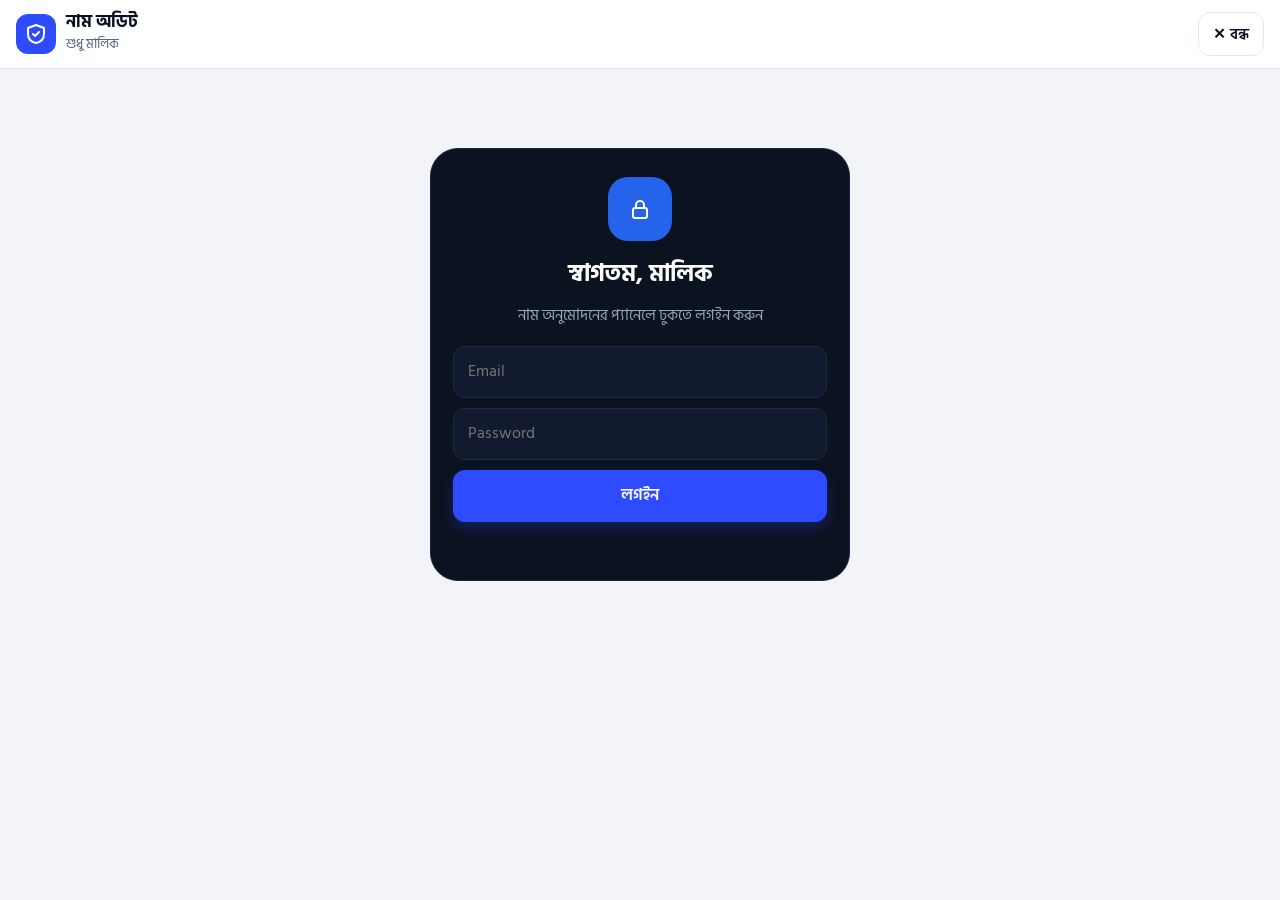
==== commit 6a0d9690: "Add files via upload" ====
--- a/admin.html
+++ b/admin.html
@@ -5,15 +5,16 @@
 <meta name="viewport" content="width=device-width, initial-scale=1, viewport-fit=cover">
 <title>নাম অডিট | CV স্টুডিও</title>
 <meta name="description" content="বাংলাদেশের জন্য বাংলা ও ইংরেজি দুই ভাষায় ফ্রি CV বানানোর সাইট।">
-<link href="https://fonts.googleapis.com/css2?family=Hind+Siliguri:wght@400;500;600;700&display=swap" rel="stylesheet">
+<link href="https://fonts.googleapis.com/css2?family=Anek+Bangla:wght@700;800&family=Hind+Siliguri:wght@400;500;600;700&display=swap" rel="stylesheet">
 <script>(function(){try{var k=localStorage.getItem("cvtheme");if(!k)k=matchMedia("(prefers-color-scheme:dark)").matches?"dark":"light";document.documentElement.dataset.theme=k}catch(e){}})()</script>
-<meta property="og:type" content="website"><meta property="og:site_name" content="CV Studio by Qodrix"><meta property="og:title" content="CV Studio | Free CV Maker (Bangla and English)"><meta property="og:description" content="Build a professional CV in 10 minutes. Free, no login, ATS friendly."><meta property="og:image" content="https://qodrixhq.github.io/cv-studio/og.png"><meta name="twitter:card" content="summary_large_image"><meta name="theme-color" content="#0B1220">
-<link rel="manifest" href="manifest.webmanifest"><link rel="apple-touch-icon" href="icon-192.png">
-<link rel="stylesheet" href="style.css?v=7">
+<meta property="og:type" content="website"><meta property="og:site_name" content="CV Studio by Qodrix"><meta property="og:title" content="CV Studio | Free CV Maker (Bangla and English)"><meta property="og:description" content="Build a professional CV in 10 minutes. Free, no login, ATS friendly."><meta property="og:image" content="https://cv-studio.qodrix-hq.workers.dev/og.png"><meta name="twitter:card" content="summary_large_image"><meta name="theme-color" content="#0B1220">
+<link rel="icon" href="favicon.svg" type="image/svg+xml"><link rel="icon" href="icon-192.png" sizes="192x192" type="image/png">
+<link rel="manifest" href="manifest.webmanifest"><link rel="apple-touch-icon" href="apple-touch-icon.png">
+<link rel="stylesheet" href="style.css?v=17">
 </head>
 <body>
 <header>
- <a class="logo" href="index.html"><span class="mark"></span><span id="tt"></span></a>
+ <a class="logo" href="index.html" aria-label="CV Studio by Qodrix"><svg class="lg-m" viewBox="0 0 214 190" fill="none" aria-hidden="true"><defs><linearGradient id="lgg" x1="8" y1="8" x2="204" y2="176" gradientUnits="userSpaceOnUse"><stop stop-color="#12A8FF"/><stop offset=".55" stop-color="#4F5BFF"/><stop offset="1" stop-color="#8B3DFF"/></linearGradient></defs><g stroke="url(#lgg)" stroke-width="22" stroke-linecap="round" stroke-linejoin="round"><path class="lgp" d="M62 16H22Q12 16 12 26V122C12 137 22 143 38 143C66 143 86 153 104 174C124 155 162 148 202 162"/><path class="lgp" d="M72 58H160M72 100H160"/></g></svg><span class="lg-t"><b>CV Studio</b><small>by Qodrix</small></span></a>
  <button class="btn ic" id="th" aria-label="Dark / Light"><svg class="i-moon" width="20" height="20" viewBox="0 0 24 24" fill="none" stroke="currentColor" stroke-width="2" stroke-linecap="round" stroke-linejoin="round" aria-hidden="true"><path d="M21 12.8A9 9 0 1111.2 3a7 7 0 009.8 9.8z"/></svg><svg class="i-sun" width="20" height="20" viewBox="0 0 24 24" fill="none" stroke="currentColor" stroke-width="2" stroke-linecap="round" stroke-linejoin="round" aria-hidden="true"><circle cx="12" cy="12" r="4"/><path d="M12 2v2M12 20v2M4.9 4.9l1.4 1.4M17.7 17.7l1.4 1.4M2 12h2M20 12h2M4.9 19.1l1.4-1.4M17.7 6.3l1.4-1.4"/></svg></button>
  <button class="btn" id="lg"></button>
  
@@ -25,6 +26,6 @@
 <footer data-bn="CV Studio by Qodrix" data-en="CV Studio by Qodrix"></footer>
 <script>if(location.hash!=="#admin")history.replaceState(null,"",location.pathname+"#admin")</script>
 <nav class="bnav" aria-label="Main"><a href="index.html"><svg width="22" height="22" viewBox="0 0 24 24" fill="none" stroke="currentColor" stroke-width="2" stroke-linecap="round" stroke-linejoin="round" aria-hidden="true"><path d="M3 11l9-8 9 8"/><path d="M5 10v10h14V10"/></svg><span data-bn="হোম" data-en="Home"></span></a><a href="builder.html"><svg width="22" height="22" viewBox="0 0 24 24" fill="none" stroke="currentColor" stroke-width="2" stroke-linecap="round" stroke-linejoin="round" aria-hidden="true"><rect x="5" y="3" width="14" height="18" rx="2"/><path d="M9 8h6M9 12h6M9 16h4"/></svg><span data-bn="CV বানান" data-en="Build"></span></a><a href="ats.html"><svg width="22" height="22" viewBox="0 0 24 24" fill="none" stroke="currentColor" stroke-width="2" stroke-linecap="round" stroke-linejoin="round" aria-hidden="true"><circle cx="12" cy="12" r="9"/><path d="M9 12l2 2 4-4"/></svg><span data-bn="ATS" data-en="ATS"></span></a><a href="cover-letter.html"><svg width="22" height="22" viewBox="0 0 24 24" fill="none" stroke="currentColor" stroke-width="2" stroke-linecap="round" stroke-linejoin="round" aria-hidden="true"><rect x="3" y="5" width="18" height="14" rx="2"/><path d="M3 7l9 6 9-6"/></svg><span data-bn="চিঠি" data-en="Letter"></span></a><a href="guide.html"><svg width="22" height="22" viewBox="0 0 24 24" fill="none" stroke="currentColor" stroke-width="2" stroke-linecap="round" stroke-linejoin="round" aria-hidden="true"><path d="M4 5a2 2 0 012-2h13v16H6a2 2 0 00-2 2z"/><path d="M4 21V5"/></svg><span data-bn="গাইড" data-en="Guide"></span></a></nav>
-<script src="app.js?v=7"></script>
+<script src="app.js?v=16"></script>
 </body>
 </html>
--- a/style.css
+++ b/style.css
@@ -14,7 +14,7 @@
 .btn{border:1px solid var(--line);background:var(--panel);padding:8px 14px;border-radius:999px;font-weight:600}
 .btn.p{background:var(--brand);color:var(--bi);border-color:var(--brand)}
 main{display:grid;grid-template-columns:minmax(360px,440px) 1fr;gap:18px;padding:6px 18px 24px;max-width:1300px;margin:0 auto;align-items:start}
-.ed{min-width:0;background:var(--panel);border-radius:22px;padding:14px;border:1px solid var(--line)}
+section.ed{min-width:0;background:var(--panel);border-radius:22px;padding:14px;border:1px solid var(--line)}
 .rail{display:flex;gap:6px;overflow-x:auto;padding-bottom:10px}
 .pill{flex:0 0 auto;border:1px solid var(--line);background:var(--field);border-radius:999px;padding:6px 12px;font-size:14px;font-weight:600;display:flex;gap:6px;align-items:center;color:var(--mute)}
 .pill i{width:18px;height:18px;border-radius:50%;background:var(--line);display:grid;place-items:center;font-size:11px;font-style:normal}
@@ -230,7 +230,7 @@
 @media (max-width:959px){
  main{grid-template-columns:minmax(0,1fr);padding:4px 14px 90px;max-width:760px}
  body[data-v="e"] .stage{display:none}
- body[data-v="v"] .ed{display:none}
+ body[data-v="v"] section.ed{display:none}
  .bar{display:flex;position:fixed;left:12px;right:12px;bottom:calc(10px + env(safe-area-inset-bottom,0px));z-index:7;background:var(--panel);border:1px solid var(--line);border-radius:999px;padding:5px;box-shadow:0 8px 30px rgba(0,0,0,.2)}
  .bar button{flex:1;border:0;background:none;padding:9px;border-radius:999px;font-weight:600}
  .bar button.on{background:var(--brand);color:var(--bi)}
@@ -272,7 +272,7 @@
 .tabs a{border-radius:999px;transition:background .2s,transform .15s}.tabs a:active{transform:scale(.96)}
 .tabs a.on{box-shadow:0 6px 14px color-mix(in srgb,var(--brand) 26%,transparent)}
 #arc{transition:stroke-dasharray .9s cubic-bezier(.2,.7,.2,1)}
-.pane.on{animation:xfu .45s cubic-bezier(.2,.7,.2,1)}
+
 .card{animation:xfu .4s cubic-bezier(.2,.7,.2,1)}
 .tool>*,.tcards>a,.guide>*{opacity:0;animation:xfu .55s cubic-bezier(.2,.7,.2,1) forwards}
 .tool>*:nth-child(2),.tcards>a:nth-child(2){animation-delay:.08s}.tool>*:nth-child(3),.tcards>a:nth-child(3){animation-delay:.16s}.tool>*:nth-child(n+4),.tcards>a:nth-child(4){animation-delay:.24s}
@@ -339,7 +339,7 @@
 :root[data-theme=dark] .xsc{background:#111A2E}
 
 /* ===== v4: build section ===== */
-.ed{background:transparent;border:0;padding:0}
+section.ed{background:transparent;border:0;padding:0}
 .xbh{background:#0B1220;color:#fff;border-radius:22px;padding:16px 18px 18px;margin-bottom:12px;border:1px solid #1E2A44}
 .xbt{display:flex;align-items:center;justify-content:space-between;gap:10px;font-size:13px;font-weight:600;color:#93C5FD}
 .xbt b{color:#fff}.xsv{background:#0F2A22;color:#4ADE80;border-radius:999px;padding:4px 10px;font-size:12px;opacity:0;animation:xpop .5s .4s cubic-bezier(.3,1.4,.5,1) forwards}
@@ -381,8 +381,8 @@
 .score .ring b{color:#fff}.score circle:first-child{stroke:#1E2A44}.score #arc{stroke:#60A5FA;transition:stroke-dasharray .9s cubic-bezier(.2,.7,.2,1)}
 .score h4{color:#fff}.score .tips,.score .tips li{color:#94A3B8}
 .stage .tl{gap:10px}.stage .tl a{min-height:44px;padding:0 16px}
-#wrap{margin:14px;box-shadow:0 0 0 14px #E2E8F0;border-radius:6px}
-:root[data-theme=dark] #wrap{box-shadow:0 0 0 14px #16233F}
+#wrap{margin:0;box-shadow:none;background:transparent;overflow:visible}
+
 .xexp{display:none}
 
 @media(min-width:960px){.stage{position:sticky;top:84px;align-self:start;max-height:calc(100vh - 100px);overflow:auto}}
@@ -395,7 +395,7 @@
 :root[data-theme=dark] .xerr{color:#F87171}
 @media(min-width:960px){
 #builder{grid-template-columns:minmax(0,1fr) 440px;max-width:1400px;gap:22px;padding-bottom:40px}
-.ed{display:grid;grid-template-columns:220px minmax(0,1fr);column-gap:22px;align-items:start}
+section.ed{display:grid;grid-template-columns:220px minmax(0,1fr);column-gap:22px;align-items:start}
 .xbh{grid-column:1/-1}
 .rail{grid-column:1;grid-row:2/span 30;flex-direction:column;overflow:visible;position:sticky;top:84px;gap:6px;padding:0}
 .pill{font-size:15px;gap:12px;padding:6px 14px 6px 8px;min-height:46px;justify-content:flex-start;width:100%;border-radius:12px}
@@ -550,3 +550,246 @@
 .ad-tabs{display:flex;gap:8px;max-width:720px;margin:0 auto;padding:12px 16px 0}.ad-tabs button{flex:1;min-height:44px;border-radius:12px;border:1px solid var(--line);background:var(--panel);color:var(--ink);font:inherit;font-weight:600;font-size:14.5px;cursor:pointer}.ad-tabs button.on{background:var(--brand);color:var(--bi);border-color:transparent}
 .ad-t.t-pending{background:#FEF3C7;color:#B45309}.ad-t.t-approved{background:#DCFCE7;color:#15803D}.ad-m{color:var(--mute);font-size:13px;margin:-6px 0 10px;word-break:break-word}
 .ad-sx{color:#F59E0B;letter-spacing:1px;margin-left:8px}
+
+/* ===== v11: real page sheets ===== */
+#cv{position:absolute!important;left:-12000px;top:0;visibility:hidden;pointer-events:none;box-shadow:none!important}
+#sheets{display:flex;flex-direction:column;gap:6px;width:794px;transform-origin:top left}
+.shw{width:794px}.shw::after{content:attr(data-p);display:block;text-align:center;font:600 13px/1 Inter,sans-serif;color:var(--mute);padding:10px 0 16px}
+.sheet{width:794px;overflow:hidden;position:relative;background:#fff;color:#1b2033;box-shadow:0 10px 40px rgba(20,24,60,.25);border-radius:3px;animation:xfu .5s cubic-bezier(.2,.7,.2,1) both}
+.sheet .cv{box-sizing:border-box;overflow:hidden}.pgw{display:block}
+@media(prefers-reduced-motion:reduce){.sheet{animation:none}}
+@media print{#cv{display:none!important}#sheets{transform:none!important;display:block;width:auto}.shw{break-after:page;page-break-after:always}.shw:last-child{break-after:auto;page-break-after:auto}.shw::after{display:none}.sheet{box-shadow:none;border-radius:0;animation:none}}
+
+/* ===== v12: slide system, emoji rating ===== */
+.bnav{transition:transform .38s cubic-bezier(.2,.8,.2,1)}.bnav.hide{transform:translateY(calc(100% + 28px))}
+body.bn-h .nav{bottom:calc(14px + env(safe-area-inset-bottom,0px))}.nav{transition:bottom .38s cubic-bezier(.2,.8,.2,1)}
+.bar{isolation:isolate}.bar::before{content:"";position:absolute;top:6px;bottom:6px;left:6px;width:calc(50% - 6px);border-radius:999px;background:var(--brand);box-shadow:0 6px 14px color-mix(in srgb,var(--brand) 30%,transparent);transition:transform .38s cubic-bezier(.2,.8,.2,1);z-index:-1}
+body[data-v=v] .bar::before{transform:translateX(100%)}.bar button.on{background:transparent!important;box-shadow:none!important}.bar button{transition:color .25s}.bar button.on{color:var(--bi)}
+.xem{margin:6px 0 8px}.xem-stage{position:relative;height:104px;display:flex;align-items:center;justify-content:center}
+.xem-face{font-size:76px;line-height:1;filter:drop-shadow(0 6px 12px rgba(0,0,0,.18));user-select:none}
+.xem-face.go{animation:var(--fa) .9s both}
+.xem[data-r="1"]{--fa:xmad;--ac:#EF4444}.xem[data-r="2"]{--fa:xsad;--ac:#F97316}.xem[data-r="3"]{--fa:xokay;--ac:#EAB308}.xem[data-r="4"]{--fa:xhop;--ac:#22C55E}.xem[data-r="5"]{--fa:xwow;--ac:#06B6D4}
+.xem[data-r="2"] .xem-face{filter:grayscale(.35) drop-shadow(0 6px 12px rgba(0,0,0,.18))}
+@keyframes xmad{0%,100%{transform:translateX(0) scale(1)}15%{transform:translateX(-9px) rotate(-6deg) scale(1.12)}30%{transform:translateX(9px) rotate(6deg) scale(1.12)}45%{transform:translateX(-7px) rotate(-4deg)}60%{transform:translateX(7px) rotate(4deg)}80%{transform:translateX(-3px)}}
+@keyframes xsad{0%{transform:scale(1.15) translateY(-10px)}35%{transform:scale(.92) translateY(8px) rotate(-8deg)}65%{transform:scale(.95) translateY(5px) rotate(5deg)}100%{transform:scale(.96) translateY(4px)}}
+@keyframes xokay{0%{transform:scale(.85)}50%{transform:scale(1.08)}100%{transform:scale(1)}}
+@keyframes xhop{0%{transform:translateY(0) scale(.9)}30%{transform:translateY(-22px) scale(1.15)}55%{transform:translateY(0) scale(.96,1.04)}75%{transform:translateY(-9px)}100%{transform:translateY(0) scale(1)}}
+@keyframes xwow{0%{transform:scale(.6) rotate(0)}30%{transform:scale(1.3) rotate(-14deg) translateY(-14px)}60%{transform:scale(1.15) rotate(360deg) translateY(-6px)}100%{transform:scale(1) rotate(360deg)}}
+.xem-sp{position:absolute;inset:0;pointer-events:none}.xem-sp i{position:absolute;left:50%;top:50%;font-style:normal;font-size:18px;opacity:0;animation:xsp .9s ease-out forwards}
+@keyframes xsp{0%{transform:translate(-50%,-50%) scale(.3);opacity:1}100%{transform:translate(calc(-50% + var(--x)),calc(-50% + var(--y))) scale(1.2);opacity:0}}
+.xem-txt{text-align:center;font-weight:700;font-size:17px;min-height:26px;color:var(--ink);transition:color .3s}.xem[data-r]:not([data-r="0"]) .xem-txt{color:var(--ac)}
+.xem-track{--p:0;position:relative;height:68px;margin:6px 0 0;display:flex;align-items:center;justify-content:space-between;touch-action:none;cursor:pointer;outline:0;border-radius:18px}
+.xem-track:focus-visible{box-shadow:0 0 0 3px color-mix(in srgb,var(--brand) 35%,transparent)}
+.xem-line,.xem-fill{position:absolute;left:24px;top:50%;height:8px;margin-top:-4px;border-radius:4px}.xem-line{right:24px;background:var(--line)}
+.xem-fill{width:calc((100% - 48px) * var(--p));background:linear-gradient(90deg,#EF4444,#F97316 25%,#EAB308 50%,#22C55E 75%,#06B6D4);transition:width .35s cubic-bezier(.2,.8,.2,1)}
+.xem-fill{background-size:calc(100% / max(var(--p),.001)) 100%;background-size:auto}
+.xem-ring{position:absolute;top:50%;left:calc(24px + (100% - 48px) * var(--p) - 30px);width:60px;height:60px;margin-top:-30px;border-radius:50%;background:var(--panel);border:3px solid var(--ac,var(--line));box-shadow:0 8px 20px rgba(15,23,42,.18);transition:left .35s cubic-bezier(.2,.8,.2,1),border-color .3s,opacity .2s;opacity:0}.xem:not([data-r="0"]) .xem-ring{opacity:1}
+.xem-track button{position:relative;z-index:1;width:48px;height:48px;border:0;background:transparent;font-size:28px;line-height:1;padding:0;opacity:.55;filter:grayscale(.6);transition:transform .3s cubic-bezier(.3,1.4,.5,1),opacity .2s,filter .2s;cursor:pointer}
+.xem-track button.on{opacity:1;filter:none;transform:scale(1.35)}
+.xmood{font-size:34px;line-height:1;animation:xhop 1.2s .4s both}.xav{align-items:center}
+.xrst small{color:var(--mute);font-weight:600;letter-spacing:0;margin-left:2px}.xb span{width:24px;font-size:15px}
+@media(prefers-reduced-motion:reduce){.xem-face.go,.xmood,.xem-sp i{animation:none!important}.xem-ring,.xem-fill,.bar::before,.bnav{transition:none}}
+
+/* ===== v13: template picker, palettes, new templates ===== */
+.tpls{grid-template-columns:repeat(2,minmax(0,1fr));gap:18px 14px}.tpf{grid-column:1/-1;display:flex;gap:8px;flex-wrap:wrap}
+.tp{display:flex;flex-direction:column;gap:2px;align-items:flex-start;text-align:left}.tp b{font-size:15px;margin-top:6px}.tp small{font-size:12.5px;color:var(--mute);font-weight:400}
+.tpv{display:block;width:100%;aspect-ratio:794/1123;overflow:hidden;position:relative;background:#fff;border:1px solid var(--line);border-radius:12px;box-shadow:0 6px 16px rgba(15,23,42,.08);transition:transform .25s cubic-bezier(.2,.8,.2,1),box-shadow .25s}
+.tp:active .tpv{transform:scale(.97)}.tp:hover .tpv{box-shadow:0 12px 26px rgba(15,23,42,.16)}
+.tpv-in{position:absolute;left:0;top:0;width:794px;height:1123px;transform-origin:top left;transform:scale(var(--k,.2));overflow:hidden;background:#fff;color:#1b2033;font-family:var(--cf);line-height:var(--lh,1.55);pointer-events:none}
+.tpv-in .cv{min-height:1123px;box-sizing:border-box}
+.tp svg{display:none}
+.tpb{font-style:normal;font-size:11.5px;font-weight:700;border-radius:999px;padding:3px 9px;margin-top:4px}.tpb.a{background:#DCFCE7;color:#15803D}.tpb.d{background:#EDE9FE;color:#6D28D9}
+:root[data-theme=dark] .tpb.a{background:#0F2A22;color:#4ADE80}:root[data-theme=dark] .tpb.d{background:#241B3F;color:#A78BFA}
+.tp.on .tpv{outline:3px solid var(--brand);outline-offset:3px;border-color:transparent;animation:xring 2.4s 1s ease-in-out infinite}
+.sw{display:flex;flex-wrap:wrap;gap:10px;align-items:center}.swn{flex-basis:100%;font-size:13px;color:var(--mute);font-weight:600}
+.swc{position:relative;width:44px;height:44px;border-radius:50%;border:2px dashed var(--line);display:flex;align-items:center;justify-content:center;color:var(--mute);font-size:20px;cursor:pointer;overflow:hidden}.swc input{position:absolute;inset:-8px;opacity:0;cursor:pointer;width:70px;height:70px;min-height:0}
+/* Executive */
+.cv.ex{padding:46px 54px}.cv.ex .hd{border:0;border-top:4px solid var(--ac);border-bottom:1px solid #1b2033;padding:18px 0 16px}.cv.ex h1{font-size:34px;letter-spacing:.09em}.cv.ex .rl{letter-spacing:.14em;text-transform:uppercase;font-size:12.5px;color:var(--acd)}
+.cv.ex h3{border:0;color:var(--ac);text-transform:uppercase;letter-spacing:.16em;font-size:12.5px;margin-bottom:6px}.cv.ex h3::after{content:"";display:block;height:2px;width:34px;background:var(--ac);margin-top:6px}
+/* Compact */
+.cv.cm .hd{padding:26px 34px 10px;border-bottom:2px solid var(--ac)}.cv.cm .mn{padding:2px 34px 24px}.cv.cm h1{font-size:25px}.cv.cm h3{font-size:12px;letter-spacing:.08em;text-transform:uppercase}
+.cv.cm p,.cv.cm .bl li{font-size:calc(12.4px*var(--fz,1))}.cv.cm .it{font-size:calc(13px*var(--fz,1))}.cv.cm .hd .ph{margin:0 0 12px;width:70px;height:70px}
+/* Timeline */
+.cv.tl .hd{border-bottom:0;padding-bottom:10px}.cv.tl .sc,.cv.tl .sx{position:relative;display:block;border:0;padding:12px 0 4px 30px}
+.cv.tl .sc::before,.cv.tl .sx::before{content:"";position:absolute;left:5px;top:24px;bottom:-12px;width:2px;background:var(--ac30)}
+.cv.tl .sc h3,.cv.tl .sx h3{border:0;position:relative;margin:0 0 6px;font-size:14px;text-transform:uppercase;letter-spacing:.1em;color:var(--ac)}
+.cv.tl .sc h3::before,.cv.tl .sx h3::before{content:"";position:absolute;left:-30px;top:3px;width:12px;height:12px;border-radius:50%;background:var(--ac);box-shadow:0 0 0 4px var(--soft2)}
+/* Elegant */
+.cv.el{background:#fff;padding:42px 50px}.cv.el .hd{flex-direction:column;text-align:center;gap:10px;margin-bottom:20px}.cv.el .ct{justify-content:center}.cv.el h1{font-size:36px;font-weight:600}
+.cv.el .rl{color:var(--ac);letter-spacing:.12em;text-transform:uppercase;font-size:12.5px}
+.cv.el .cardx{background:transparent;border:0;border-top:1px solid #d5d8e3;border-radius:0;padding:14px 0 6px;margin:0}.cv.el h3{color:var(--ac);text-transform:uppercase;letter-spacing:.14em;font-size:12.5px}
+@media(prefers-reduced-motion:reduce){.tp,.tp.on .tpv{animation:none!important;opacity:1!important}.tpv{transition:none}}
+/* ===== v14: stop page-wide horizontal overflow (preview sheets are 794px wide) ===== */
+#wrap{overflow:hidden!important;position:relative}
+html,body{max-width:100%;overflow-x:clip}
+#wrap{contain:layout paint}
+#sheets{position:absolute;left:0;top:0}
+
+/* ===== v15: Qodrix logo system ===== */
+.logo{display:flex;align-items:center;gap:10px;text-decoration:none;color:inherit;min-width:0}
+.lg-m{width:36px;height:32px;flex:none;overflow:visible}
+.lg-t{display:flex;flex-direction:column;line-height:1.05;min-width:0}.lg-t b{font-size:19px;font-weight:700;letter-spacing:-.01em;white-space:nowrap}.lg-t small{font-size:10.5px;font-weight:500;color:var(--mute);letter-spacing:.14em;margin-top:2px}
+.lgp{stroke-dasharray:420;stroke-dashoffset:420;animation:lgd 1.1s .1s cubic-bezier(.4,0,.2,1) forwards}.lgp+.lgp{animation-delay:.35s}
+@keyframes lgd{to{stroke-dashoffset:0}}
+@media(prefers-reduced-motion:reduce){.lgp{animation:none;stroke-dashoffset:0}}
+
+.kwc .p{background:#E0F2FE;color:#0369A1;border-color:transparent;animation:xpop .4s cubic-bezier(.3,1.4,.5,1) both}
+:root[data-theme=dark] .kwc .p{background:#0C2A3F;color:#7DD3FC}
+
+/* ===== v16: install button + user manual ===== */
+[data-ins][hidden],[data-insbox][hidden],[data-insdone][hidden]{display:none!important}
+.ins-h{flex:none;padding:8px 10px}
+.xins,.xhelp{display:flex;align-items:center;gap:14px;background:var(--panel);border:1px solid var(--line);border-radius:22px;padding:14px 16px;margin:12px 0;color:inherit;text-decoration:none}
+.xins>i,.xhelp>i{flex:none;width:48px;height:48px;border-radius:14px;background:var(--soft);display:flex;align-items:center;justify-content:center;color:var(--brand);font-style:normal}
+.xins>div,.xhelp>div{flex:1;min-width:0}
+.xins b,.xhelp b{display:block;font-size:16px;line-height:1.35}
+.xins small,.xhelp small{display:block;color:var(--mute);font-size:13.5px;line-height:1.45;margin-top:2px}
+.xins .btn{flex:none}
+.xhelp>span{flex:none;color:var(--brand);font-weight:700;font-size:20px}
+.xhelp:active{transform:scale(.985)}
+.ist{list-style:none;margin:10px 0 0;padding:0;counter-reset:s}
+.ist li{counter-increment:s;display:flex;gap:12px;padding:11px 0;border-top:1px solid var(--line);align-items:flex-start;line-height:1.55;font-size:15px}
+.ist li:first-child{border-top:0}
+.ist li::before{content:counter(s);flex:none;width:28px;height:28px;border-radius:50%;background:var(--brand);color:var(--bi);font-weight:700;font-size:14px;display:flex;align-items:center;justify-content:center;margin-top:-1px}
+.ist svg{vertical-align:-5px;margin:0 3px;color:var(--brand)}
+.insn{background:var(--soft);border-radius:14px;padding:10px 12px;font-size:14.5px;line-height:1.55;margin:10px 0 4px}
+.insl{display:inline-block;margin-top:10px;font-weight:600;color:var(--brand);text-decoration:none}
+#insm .xsh p.lead{margin:0 0 4px;color:var(--mute);font-size:14.5px;line-height:1.55}
+
+/* manual page */
+html{scroll-behavior:smooth}
+@media(prefers-reduced-motion:reduce){html{scroll-behavior:auto}}
+.mn .gh p{color:#CBD5E1;margin:0}
+.mj{display:flex;gap:8px;overflow-x:auto;margin:4px -18px 14px;padding:2px 18px 6px;scrollbar-width:none}
+.mj::-webkit-scrollbar{display:none}
+.mj a{flex:none;padding:7px 14px;border-radius:999px;border:1px solid var(--line);background:var(--panel);color:inherit;text-decoration:none;font-weight:600;font-size:14px}
+.mj a:active{background:var(--soft)}
+.mc{background:var(--panel);border:1px solid var(--line);border-radius:22px;padding:16px;margin-bottom:14px;scroll-margin-top:76px}
+.mh{display:flex;align-items:center;gap:12px;margin-bottom:12px}
+.mh h3{margin:0;font-size:19px;line-height:1.3}
+.md{background:var(--soft);border-radius:16px;padding:12px;display:flex;justify-content:center;margin:0 0 12px}
+.md svg{max-width:100%;height:auto;display:block}
+.mc p{margin:0 0 8px;color:var(--ink);font-size:15px;line-height:1.65}
+.mc ul{margin:6px 0 0;padding-left:20px;font-size:14.5px;line-height:1.6;color:var(--ink)}
+.mc ul li{margin-bottom:5px}
+.mc ul li::marker{color:var(--brand)}
+.mpf{display:grid;grid-template-columns:1fr 1fr;gap:12px;margin-top:12px}
+@media(max-width:560px){.mpf{grid-template-columns:1fr}}
+.mpf>div{border:1px solid var(--line);border-radius:18px;padding:12px;background:var(--bg)}
+.mpf h4{margin:0 0 8px;font-size:16px}
+.mpf .md{margin-bottom:6px}
+.mpf .ist li{font-size:14.5px;padding:9px 0}
+.mcta{display:flex;flex-wrap:wrap;gap:10px;align-items:center;margin:4px 0 6px}
+.mok{font-weight:600;color:var(--ok)}
+.mn .gq{margin:20px 0 8px;font-size:20px}
+.mn details p{margin:0 0 12px;color:var(--ink);font-size:15px;line-height:1.65}
+.mfin{display:flex;flex-wrap:wrap;gap:10px;margin-top:18px}
+
+/* ===== v17: Pro Bento (new look, CV library, motion) ===== */
+@property --p{syntax:'<number>';initial-value:0;inherits:false}
+:root{--bg:#F2F4F8;--panel:#fff;--ink:#0B1020;--mute:#566077;--line:#E3E7EF;--brand:#2F4BFF;--bi:#fff;--soft:#E9EDFF;--field:#F3F5F9;--amb:#FFF1D2;--amber:#FFB020;--dkb:#0B1020;--sh:0 1px 2px rgba(11,16,32,.05),0 16px 32px -16px rgba(11,16,32,.16)}
+@media (prefers-color-scheme:dark){:root:not([data-theme="light"]){--bg:#080B16;--panel:#11162A;--ink:#EEF1FA;--mute:#9AA4C2;--line:#252D4B;--brand:#5B74FF;--bi:#080B16;--soft:#1D2650;--field:#0D1224;--amb:#2A2312;--dkb:#1B2346;--sh:0 0 0 transparent}}
+:root[data-theme="dark"]{--bg:#080B16;--panel:#11162A;--ink:#EEF1FA;--mute:#9AA4C2;--line:#252D4B;--brand:#5B74FF;--bi:#080B16;--soft:#1D2650;--field:#0D1224;--amb:#2A2312;--dkb:#1B2346;--sh:0 0 0 transparent}
+html{scroll-behavior:smooth}
+body{background:var(--bg);color:var(--ink)}
+h1.hh,.xbh h2,.bt h3,.dp,.lg-t b{font-family:'Anek Bangla','Hind Siliguri',sans-serif;font-weight:800;letter-spacing:-.01em}
+header{background:color-mix(in srgb,var(--bg) 82%,transparent);transition:box-shadow .3s}
+header.sc{box-shadow:0 10px 28px -14px rgba(11,16,32,.28)}
+.btn{border-radius:999px;background:var(--panel);color:var(--ink);border:1px solid var(--line);transition:transform .2s cubic-bezier(.2,.7,.2,1),box-shadow .25s,background .25s}
+.btn:hover{transform:translateY(-1px)}.btn:active{transform:scale(.97)}
+.btn.p{background:var(--brand);color:var(--bi);border-color:transparent;box-shadow:0 10px 22px -8px color-mix(in srgb,var(--brand) 70%,transparent)}
+.tabs{width:max-content;max-width:calc(100% - 24px);margin:6px auto 10px;background:var(--panel);border:1px solid var(--line);border-radius:999px;padding:3px;gap:2px}
+.tabs a{border:0;background:transparent;color:var(--mute)}.tabs a.on{background:var(--brand);color:var(--bi)}
+nav.bnav{border-radius:999px;box-shadow:var(--sh)}nav.bnav a{border-radius:999px}
+.card,details,.tc,.guide>*,.tool>*{border-radius:24px;box-shadow:var(--sh)}
+/* home bento */
+.xw{max-width:1280px;padding:6px 14px 30px}
+.bx{display:grid;gap:12px;grid-template-columns:1fr 1fr}
+.bt{position:relative;overflow:hidden;background:var(--panel);border:1px solid var(--line);border-radius:28px;padding:18px;box-shadow:var(--sh);display:flex;flex-direction:column;gap:6px;color:var(--ink);text-decoration:none;min-width:0;transition:transform .35s cubic-bezier(.2,.7,.2,1),box-shadow .35s;animation:rvIn .75s cubic-bezier(.2,.7,.2,1) both;animation-delay:calc(var(--i,0)*70ms)}
+.bt[hidden]{display:none}
+a.bt:hover{transform:translateY(-4px);box-shadow:0 22px 40px -18px rgba(11,16,32,.3)}
+.bt .lbl{font-size:13px;font-weight:700;color:var(--mute)}
+.bt h3{margin:0;font-size:20px;line-height:1.25}.bt p{margin:0;font-size:14px;line-height:1.5;color:var(--mute)}
+.bt .go{position:absolute;top:14px;right:14px;width:34px;height:34px;border-radius:50%;background:var(--field);display:grid;place-items:center;transition:transform .35s,background .3s,color .3s}
+a.bt:hover .go{transform:rotate(45deg);background:var(--brand);color:var(--bi)}
+.bt.hero{grid-column:1/-1;gap:12px;padding:22px}
+.bt.hero h1{margin:0;font-size:clamp(30px,8vw,46px);line-height:1.14}
+.bt.hero p{font-size:15.5px;max-width:460px}
+.eb{align-self:flex-start;font-size:13px;font-weight:700;color:var(--brand);background:var(--soft);padding:5px 12px;border-radius:999px}
+.ha{display:flex;gap:10px;flex-wrap:wrap;margin-top:auto;padding-top:8px}.ha .btn{min-height:48px;padding:0 20px;font-size:15.5px}
+.c2{display:flex;gap:6px;flex-wrap:wrap}.c2 span{font-size:12.5px;font-weight:600;color:var(--mute);border:1px solid var(--line);border-radius:999px;padding:3px 10px}
+.bt.bld{grid-column:1/-1;min-height:220px;background:var(--brand);color:#fff;border-color:var(--brand);background-image:linear-gradient(rgba(255,255,255,.08) 1px,transparent 1px),linear-gradient(90deg,rgba(255,255,255,.08) 1px,transparent 1px);background-size:30px 30px}
+.bt.bld .lbl,.bt.bld p{color:rgba(255,255,255,.82)}.bt.bld .go{background:rgba(255,255,255,.2)}.bt.bld h3{font-size:24px}
+:root[data-theme=dark] .bt.bld,:root:not([data-theme=light]) .bt.bld{color:#fff}
+.mk{position:absolute;right:20px;bottom:-34px;width:176px;height:236px;background:#fff;color:#111827;border-radius:12px;box-shadow:0 24px 46px -12px rgba(5,10,60,.5);padding:14px;box-sizing:border-box;rotate:3deg;animation:flt 6s ease-in-out infinite}
+.mk b{display:block;font-size:12px;font-family:'Anek Bangla',sans-serif}.mk small{display:block;font-size:9px;color:#2F4BFF;font-weight:600;margin-bottom:8px}
+.mk i{display:block;height:5px;border-radius:3px;background:#E5E8EF;margin-top:6px}.mk i.a{background:#2F4BFF;width:34%;margin-top:12px}
+.mk .av{width:30px;height:30px;border-radius:50%;background:#2F4BFF;float:left;margin:0 8px 6px 0}
+.rg{position:absolute;left:14px;bottom:14px;background:var(--panel);color:var(--ink);border-radius:20px;padding:8px 12px 8px 8px;display:flex;gap:10px;align-items:center;box-shadow:0 12px 26px -10px rgba(0,0,0,.4)}
+.rg svg{width:44px;height:44px;transform:rotate(-90deg)}.rg b{font-size:13px;display:block}.rg small{font-size:11.5px;color:var(--mute)}
+.ra{--p:0;width:78px;height:78px;border-radius:50%;display:grid;place-items:center;font-family:'Anek Bangla',sans-serif;font-weight:800;font-size:24px;background:radial-gradient(circle,var(--panel) 62%,transparent 63%),conic-gradient(var(--brand) calc(var(--p)*1%),var(--line) 0);animation:rfill 1.5s .5s cubic-bezier(.2,.7,.2,1) forwards;margin-top:auto}
+.bt.ltr{background:var(--amb)}.bt.ltr .ln{height:5px;border-radius:3px;background:color-mix(in srgb,var(--ink) 14%,transparent);margin-top:6px}
+.bt.tpl{background:var(--dkb);color:#EEF1FA;border-color:var(--dkb)}.bt.tpl .lbl,.bt.tpl p{color:rgba(255,255,255,.75)}.bt.tpl .go{background:rgba(255,255,255,.16)}
+.fth{position:absolute;bottom:-34px;width:78px;height:106px;background:#fff;border-radius:9px;box-shadow:0 12px 24px -8px rgba(0,0,0,.55);padding:8px;box-sizing:border-box;transition:rotate .45s cubic-bezier(.2,.7,.2,1),translate .45s cubic-bezier(.2,.7,.2,1)}
+.fth i{display:block;height:4px;border-radius:2px;background:#E5E8EF;margin-top:5px}.fth u{display:block;height:16px;border-radius:4px}
+.f1{right:70px;rotate:-10deg}.f2{right:34px;rotate:-2deg}.f3{right:-4px;rotate:8deg}
+.tpl:hover .f1{rotate:-18deg;translate:-16px -6px}.tpl:hover .f2{translate:0 -12px}.tpl:hover .f3{rotate:14deg;translate:12px -6px}
+.who{min-height:150px}.who .opts{display:flex;flex-direction:column;gap:6px;margin-top:auto}
+.who button{min-height:40px;border:1px solid var(--line);background:var(--field);border-radius:14px;font:inherit;font-weight:700;font-size:14px;color:var(--ink);text-align:left;padding:0 12px;transition:transform .2s,border-color .2s,background .2s}
+.who button:hover{border-color:var(--brand);background:var(--soft);transform:translateX(3px)}
+.lib .xl-list{display:flex;flex-direction:column;gap:6px;margin-top:8px}
+.xl-it{display:flex;align-items:center;gap:10px;min-height:44px;border:1px solid var(--line);background:var(--field);border-radius:14px;padding:0 12px;font:inherit;font-weight:600;font-size:14px;color:var(--ink);text-align:left;width:100%}
+.xl-it.on{border-color:var(--brand);background:var(--soft)}.xl-it small{margin-left:auto;color:var(--mute);font-weight:500}
+.xcont.bt{flex-direction:row;align-items:center;gap:12px;background:var(--soft);border-color:transparent;padding:12px 14px;border-radius:20px;margin-bottom:6px;color:var(--ink)}
+.more .mg{display:grid;grid-template-columns:1fr 1fr;gap:6px;margin-top:auto}.more .mg a{min-height:42px;display:flex;align-items:center;justify-content:center;border:1px solid var(--line);background:var(--field);border-radius:14px;font-size:13.5px;font-weight:700;color:var(--ink);text-decoration:none;transition:background .2s,transform .2s}.more .mg a:hover{background:var(--soft);transform:translateY(-2px)}
+.bt.ins{grid-column:1/-1;flex-direction:row;align-items:center;gap:12px;background:var(--soft);border-color:transparent}.bt.ins>div{flex:1}.bt.ins small{display:block;color:var(--mute);font-size:13px}.bt.ins>i{display:grid;place-items:center;width:40px;height:40px;border-radius:12px;background:var(--panel);flex:none}
+.bt.rvw{grid-column:1/-1}.xrg{display:grid;gap:12px}.xrk{display:flex;gap:10px;overflow-x:auto;scroll-snap-type:x mandatory;padding-bottom:6px}.xrk>*{flex:0 0 min(300px,82%);scroll-snap-align:start}
+.xrs:empty,.xrk:empty{min-height:64px;border-radius:16px;background:linear-gradient(90deg,var(--field),var(--line),var(--field));background-size:200% 100%;animation:shim 1.4s linear infinite}
+@media(min-width:600px){.bx{grid-template-columns:repeat(4,1fr)}.bt.ats,.bt.ltr,.bt.tpl,.bt.who{grid-column:span 1}}
+@media(min-width:960px){
+.bx{grid-template-columns:repeat(12,1fr);grid-auto-rows:minmax(100px,auto);gap:14px}
+.bt{padding:22px}.bt.hero{grid-column:1/6;grid-row:span 3;padding:30px}.bt.hero h1{font-size:46px}
+.bt.bld{grid-column:6/10;grid-row:span 4}.bt.bld .mk{width:210px;height:290px;right:26px;bottom:-44px;padding:18px}
+.bt.ats{grid-column:10/13;grid-row:span 2}.bt.ltr{grid-column:10/13;grid-row:span 2}
+.bt.tpl{grid-column:1/4;grid-row:span 3}.bt.who{grid-column:4/6;grid-row:span 3}
+.bt.lib{grid-column:6/10;grid-row:span 2}.bt.more{grid-column:10/13;grid-row:span 2}
+.fth{width:90px;height:122px}.f1{right:98px}.f2{right:50px}.f3{right:2px}
+.xrg{grid-template-columns:230px 1fr;align-items:start}}
+/* builder */
+.xbh{background:var(--panel);color:var(--ink);border:1px solid var(--line);box-shadow:var(--sh);border-radius:26px}
+.xbt{color:var(--mute)}.xbt b{color:var(--ink)}.xsv{background:var(--soft);color:var(--brand)}
+.xbh p{color:var(--mute)}.xbh .xprog{background:var(--line)}.xbh .xprog i{background:var(--brand);transition:width .7s cubic-bezier(.2,.7,.2,1)}
+.pane.on{border-radius:26px;box-shadow:var(--sh);animation:paneIn .42s cubic-bezier(.2,.7,.2,1)}
+.score,:root[data-theme=dark] .score{background:var(--panel);color:var(--ink);border:1px solid var(--line);border-radius:26px;box-shadow:var(--sh)}
+.score .ring b,.score h4{color:var(--ink)}.score circle:first-child{stroke:var(--line)}.score #arc{stroke:var(--brand)}.score .tips,.score .tips li{color:var(--mute)}
+@media(min-width:960px){.stage{background:var(--field);border:1px solid var(--line);border-radius:30px}}
+.xlib{grid-column:1/-1;display:flex;gap:8px;align-items:center;flex-wrap:wrap;background:var(--panel);border:1px solid var(--line);border-radius:22px;padding:10px 12px;box-shadow:var(--sh);animation:rvIn .6s both}
+.xlib:empty{display:none}.xlib label{margin:0;display:flex;align-items:center;gap:8px;flex:1 1 200px;font-size:13px;color:var(--mute)}
+.xlib select{min-height:44px;flex:1;border-radius:14px;font-size:15px;padding:8px 12px}.xlib .btn{min-height:44px;padding:0 14px;font-size:14px}
+/* celebrate + toast */
+.xcf{position:fixed;inset:0;pointer-events:none;z-index:90}
+.xcel{position:fixed;left:50%;bottom:calc(92px + env(safe-area-inset-bottom,0px));translate:-50% 0;z-index:91;width:min(92vw,380px);background:var(--panel);color:var(--ink);border:1px solid var(--line);border-radius:24px;padding:16px;box-shadow:0 24px 50px -12px rgba(11,16,32,.45);animation:celIn .5s cubic-bezier(.3,1.4,.5,1)}
+.xcel b{font-family:'Anek Bangla',sans-serif;font-size:19px;display:block}.xcel p{margin:4px 0 12px;color:var(--mute);font-size:14px}.xcel div{display:flex;gap:8px;flex-wrap:wrap}.xcel .btn{min-height:44px}
+/* motion */
+.card,details,.tc,.guide>*,.tool>*,.tcards>a{animation:rvIn .6s cubic-bezier(.2,.7,.2,1) both}
+.tool>*:nth-child(2),.guide>*:nth-child(2){animation-delay:.07s}.tool>*:nth-child(3),.guide>*:nth-child(3){animation-delay:.14s}.tool>*:nth-child(n+4),.guide>*:nth-child(n+4){animation-delay:.2s}
+html.tt,html.tt *{transition:background-color .45s,color .45s,border-color .45s!important}
+@keyframes rvIn{from{opacity:0;transform:translateY(18px) scale(.98)}to{opacity:1;transform:none}}
+@keyframes flt{50%{translate:0 -8px}}
+@keyframes rfill{to{--p:85}}
+@keyframes paneIn{from{opacity:0;transform:translateX(18px)}to{opacity:1;transform:none}}
+@keyframes celIn{from{opacity:0;transform:translateY(26px) scale(.94)}to{opacity:1;transform:none}}
+@keyframes shim{to{background-position:-200% 0}}
+@media(prefers-reduced-motion:reduce){.bt,.xlib,.card,details,.tc,.guide>*,.tool>*,.tcards>a,.mk,.ra,.pane.on,.xcel{animation:none!important}.ra{--p:85}a.bt:hover{transform:none}html{scroll-behavior:auto}}
+/* v17 fixes */
+.bt,.bt p,.bt h1,.bt h3{text-align:left}
+.xl-list{max-height:132px;overflow:auto}
+.xlib select{max-width:360px}
+.xrs:empty,.xrk:empty{animation:shim 1.4s linear 4}
+@media(min-width:960px){
+.bx{--rh:calc((max(660px,100dvh - 176px) - 70px)/6);grid-template-rows:repeat(6,var(--rh));grid-auto-rows:auto}
+.bt{padding:20px}.bt.hero{padding:26px;gap:10px}.bt.hero h1{font-size:clamp(34px,3.4vw,44px)}.bt.hero p{font-size:15px}
+.bt.rvw{grid-column:1/-1}
+.bx>.bt.ins,.bx>.bt.rvw{grid-row:auto}
+}
+.bt.hero{align-items:flex-start}.bt.hero>*{margin-left:0}.bt.hero p{margin:0}
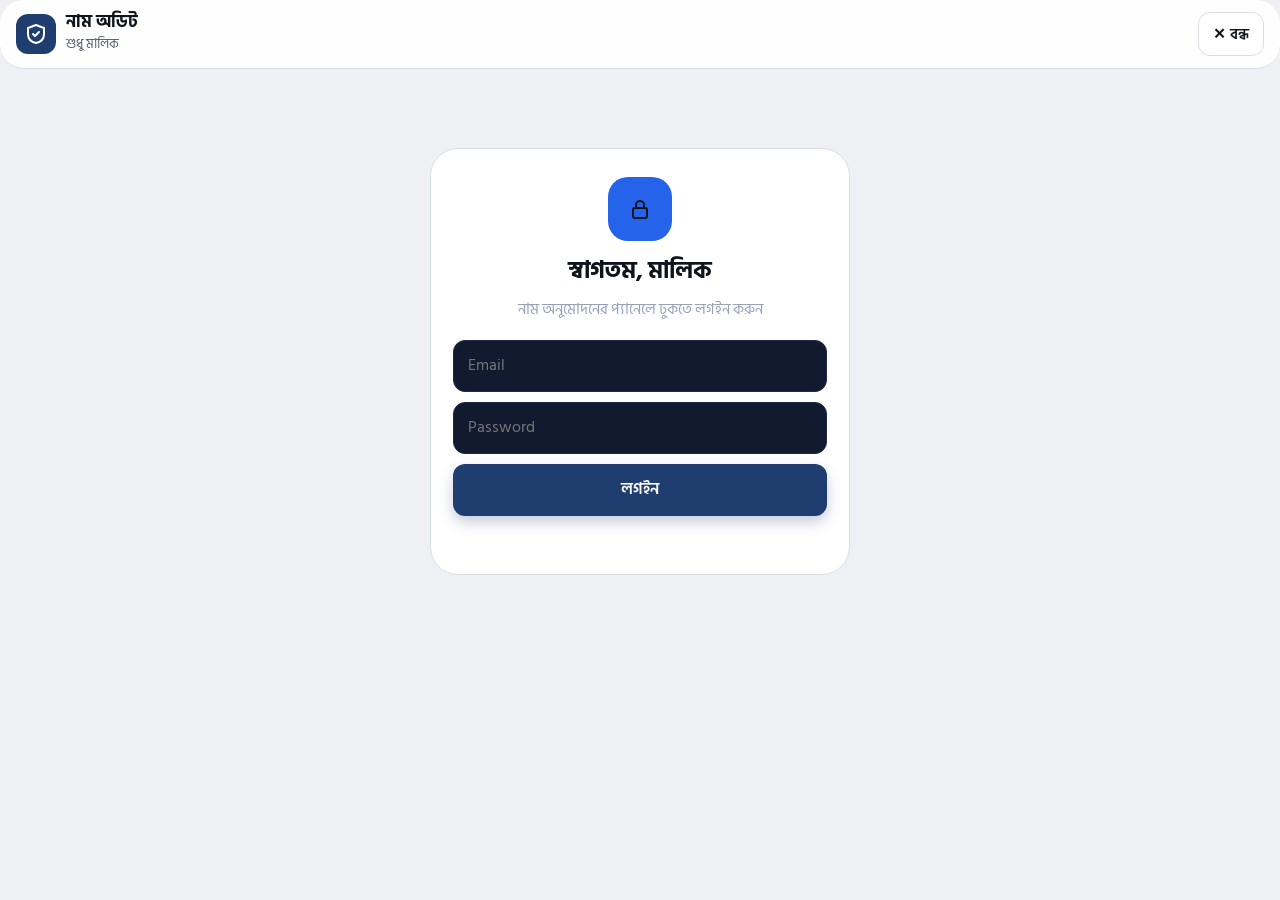
==== commit 21e1f59a: "Add files via upload" ====
--- a/admin.html
+++ b/admin.html
@@ -10,22 +10,17 @@
 <meta property="og:type" content="website"><meta property="og:site_name" content="CV Studio by Qodrix"><meta property="og:title" content="CV Studio | Free CV Maker (Bangla and English)"><meta property="og:description" content="Build a professional CV in 10 minutes. Free, no login, ATS friendly."><meta property="og:image" content="https://cv-studio.qodrix-hq.workers.dev/og.png"><meta name="twitter:card" content="summary_large_image"><meta name="theme-color" content="#0B1220">
 <link rel="icon" href="favicon.svg" type="image/svg+xml"><link rel="icon" href="icon-192.png" sizes="192x192" type="image/png">
 <link rel="manifest" href="manifest.webmanifest"><link rel="apple-touch-icon" href="apple-touch-icon.png">
-<link rel="stylesheet" href="style.css?v=17">
+<link rel="stylesheet" href="style.css?v=19">
 </head>
 <body>
-<header>
- <a class="logo" href="index.html" aria-label="CV Studio by Qodrix"><svg class="lg-m" viewBox="0 0 214 190" fill="none" aria-hidden="true"><defs><linearGradient id="lgg" x1="8" y1="8" x2="204" y2="176" gradientUnits="userSpaceOnUse"><stop stop-color="#12A8FF"/><stop offset=".55" stop-color="#4F5BFF"/><stop offset="1" stop-color="#8B3DFF"/></linearGradient></defs><g stroke="url(#lgg)" stroke-width="22" stroke-linecap="round" stroke-linejoin="round"><path class="lgp" d="M62 16H22Q12 16 12 26V122C12 137 22 143 38 143C66 143 86 153 104 174C124 155 162 148 202 162"/><path class="lgp" d="M72 58H160M72 100H160"/></g></svg><span class="lg-t"><b>CV Studio</b><small>by Qodrix</small></span></a>
- <button class="btn ic" id="th" aria-label="Dark / Light"><svg class="i-moon" width="20" height="20" viewBox="0 0 24 24" fill="none" stroke="currentColor" stroke-width="2" stroke-linecap="round" stroke-linejoin="round" aria-hidden="true"><path d="M21 12.8A9 9 0 1111.2 3a7 7 0 009.8 9.8z"/></svg><svg class="i-sun" width="20" height="20" viewBox="0 0 24 24" fill="none" stroke="currentColor" stroke-width="2" stroke-linecap="round" stroke-linejoin="round" aria-hidden="true"><circle cx="12" cy="12" r="4"/><path d="M12 2v2M12 20v2M4.9 4.9l1.4 1.4M17.7 17.7l1.4 1.4M2 12h2M20 12h2M4.9 19.1l1.4-1.4M17.7 6.3l1.4-1.4"/></svg></button>
- <button class="btn" id="lg"></button>
- 
-</header>
-<nav class="tabs"><a href="index.html" data-bn="হোম" data-en="Home"></a><a href="builder.html" data-bn="CV বানান" data-en="Build CV"></a><a href="ats.html" data-bn="ATS ও কিওয়ার্ড" data-en="ATS and keywords"></a><a href="cover-letter.html" data-bn="কভার লেটার" data-en="Cover letter"></a><a href="guide.html" data-bn="গাইড" data-en="Guide"></a></nav>
+<header><a class="logo" href="index.html" aria-label="CV Studio by Qodrix"><svg class="lg-m" viewBox="0 0 214 190" fill="none" aria-hidden="true"><defs><linearGradient id="lgg" x1="8" y1="8" x2="204" y2="176" gradientUnits="userSpaceOnUse"><stop stop-color="#12A8FF"/><stop offset=".55" stop-color="#4F5BFF"/><stop offset="1" stop-color="#8B3DFF"/></linearGradient></defs><g stroke="url(#lgg)" stroke-width="22" stroke-linecap="round" stroke-linejoin="round"><path class="lgp" d="M62 16H22Q12 16 12 26V122C12 137 22 143 38 143C66 143 86 153 104 174C124 155 162 148 202 162"/><path class="lgp" d="M72 58H160M72 100H160"/></g></svg><span class="lg-t"><b>CV Studio</b><small>by Qodrix</small></span></a><a class="btn ic" id="gear" href="settings.html" aria-label="Settings" title="Settings"><svg width="20" height="20" viewBox="0 0 24 24" fill="none" stroke="currentColor" stroke-width="2" stroke-linecap="round" stroke-linejoin="round" aria-hidden="true"><circle cx="12" cy="12" r="3"/><path d="M19.4 15a1.7 1.7 0 0 0 .3 1.8l.1.1a2 2 0 1 1-2.8 2.8l-.1-.1a1.7 1.7 0 0 0-1.8-.3 1.7 1.7 0 0 0-1 1.5V21a2 2 0 1 1-4 0v-.1a1.7 1.7 0 0 0-1.1-1.5 1.7 1.7 0 0 0-1.8.3l-.1.1a2 2 0 1 1-2.8-2.8l.1-.1a1.7 1.7 0 0 0 .3-1.8 1.7 1.7 0 0 0-1.5-1H3a2 2 0 1 1 0-4h.1a1.7 1.7 0 0 0 1.5-1.1 1.7 1.7 0 0 0-.3-1.8l-.1-.1a2 2 0 1 1 2.8-2.8l.1.1a1.7 1.7 0 0 0 1.8.3H9a1.7 1.7 0 0 0 1-1.5V3a2 2 0 1 1 4 0v.1a1.7 1.7 0 0 0 1 1.5 1.7 1.7 0 0 0 1.8-.3l.1-.1a2 2 0 1 1 2.8 2.8l-.1.1a1.7 1.7 0 0 0-.3 1.8V9a1.7 1.7 0 0 0 1.5 1H21a2 2 0 1 1 0 4h-.1a1.7 1.7 0 0 0-1.5 1z"/></svg><i class="ud" hidden></i></a></header>
+<nav class="tabs"><a href="index.html" data-bn="হোম" data-en="Home"></a><a href="builder.html" data-bn="CV বানান" data-en="Build CV"></a><a href="ats.html" data-bn="ATS ও কিওয়ার্ড" data-en="ATS and keywords"></a><a href="cover-letter.html" data-bn="কভার লেটার" data-en="Cover letter"></a></nav>
 <section class="tool"><p><a class="btn" href="index.html">← CV Studio</a></p></section>
 <div id="toast"></div>
-<div class="pv"><a class="btn" href="privacy.html" data-bn="গোপনীয়তা নীতি" data-en="Privacy policy"></a> <a class="btn" href="contact.html" data-bn="যোগাযোগ ও মতামত" data-en="Contact &amp; feedback"></a></div>
+
 <footer data-bn="CV Studio by Qodrix" data-en="CV Studio by Qodrix"></footer>
 <script>if(location.hash!=="#admin")history.replaceState(null,"",location.pathname+"#admin")</script>
-<nav class="bnav" aria-label="Main"><a href="index.html"><svg width="22" height="22" viewBox="0 0 24 24" fill="none" stroke="currentColor" stroke-width="2" stroke-linecap="round" stroke-linejoin="round" aria-hidden="true"><path d="M3 11l9-8 9 8"/><path d="M5 10v10h14V10"/></svg><span data-bn="হোম" data-en="Home"></span></a><a href="builder.html"><svg width="22" height="22" viewBox="0 0 24 24" fill="none" stroke="currentColor" stroke-width="2" stroke-linecap="round" stroke-linejoin="round" aria-hidden="true"><rect x="5" y="3" width="14" height="18" rx="2"/><path d="M9 8h6M9 12h6M9 16h4"/></svg><span data-bn="CV বানান" data-en="Build"></span></a><a href="ats.html"><svg width="22" height="22" viewBox="0 0 24 24" fill="none" stroke="currentColor" stroke-width="2" stroke-linecap="round" stroke-linejoin="round" aria-hidden="true"><circle cx="12" cy="12" r="9"/><path d="M9 12l2 2 4-4"/></svg><span data-bn="ATS" data-en="ATS"></span></a><a href="cover-letter.html"><svg width="22" height="22" viewBox="0 0 24 24" fill="none" stroke="currentColor" stroke-width="2" stroke-linecap="round" stroke-linejoin="round" aria-hidden="true"><rect x="3" y="5" width="18" height="14" rx="2"/><path d="M3 7l9 6 9-6"/></svg><span data-bn="চিঠি" data-en="Letter"></span></a><a href="guide.html"><svg width="22" height="22" viewBox="0 0 24 24" fill="none" stroke="currentColor" stroke-width="2" stroke-linecap="round" stroke-linejoin="round" aria-hidden="true"><path d="M4 5a2 2 0 012-2h13v16H6a2 2 0 00-2 2z"/><path d="M4 21V5"/></svg><span data-bn="গাইড" data-en="Guide"></span></a></nav>
-<script src="app.js?v=16"></script>
+<nav class="bnav" aria-label="Main"><a href="index.html"><svg width="22" height="22" viewBox="0 0 24 24" fill="none" stroke="currentColor" stroke-width="2" stroke-linecap="round" stroke-linejoin="round" aria-hidden="true"><path d="M3 11l9-8 9 8"/><path d="M5 10v10h14V10"/></svg><span data-bn="হোম" data-en="Home"></span></a><a href="builder.html"><svg width="22" height="22" viewBox="0 0 24 24" fill="none" stroke="currentColor" stroke-width="2" stroke-linecap="round" stroke-linejoin="round" aria-hidden="true"><rect x="5" y="3" width="14" height="18" rx="2"/><path d="M9 8h6M9 12h6M9 16h4"/></svg><span data-bn="CV বানান" data-en="Build"></span></a><a href="ats.html"><svg width="22" height="22" viewBox="0 0 24 24" fill="none" stroke="currentColor" stroke-width="2" stroke-linecap="round" stroke-linejoin="round" aria-hidden="true"><circle cx="12" cy="12" r="9"/><path d="M9 12l2 2 4-4"/></svg><span data-bn="ATS" data-en="ATS"></span></a><a href="cover-letter.html"><svg width="22" height="22" viewBox="0 0 24 24" fill="none" stroke="currentColor" stroke-width="2" stroke-linecap="round" stroke-linejoin="round" aria-hidden="true"><rect x="3" y="5" width="18" height="14" rx="2"/><path d="M3 7l9 6 9-6"/></svg><span data-bn="চিঠি" data-en="Letter"></span></a><a href="settings.html" class=on><svg width="20" height="20" viewBox="0 0 24 24" fill="none" stroke="currentColor" stroke-width="2" stroke-linecap="round" stroke-linejoin="round" aria-hidden="true"><circle cx="12" cy="12" r="3"/><path d="M12 3v3M12 18v3M3 12h3M18 12h3M5.6 5.6l2.1 2.1M16.3 16.3l2.1 2.1M18.4 5.6l-2.1 2.1M7.7 16.3l-2.1 2.1"/></svg><span data-bn="সেটিংস" data-en="Settings"></span></a></nav>
+<script src="app.js?v=19"></script>
 </body>
 </html>
--- a/style.css
+++ b/style.css
@@ -793,3 +793,158 @@
 .bx>.bt.ins,.bx>.bt.rvw{grid-row:auto}
 }
 .bt.hero{align-items:flex-start}.bt.hero>*{margin-left:0}.bt.hero p{margin:0}
+
+/* ===== v18: Pro Bento layouts for ATS, cover letter, guide, manual, privacy, contact, admin ===== */
+.tool{max-width:1280px;padding:8px 14px 100px}
+.tool:has(.xg),.tool:has(#cl),.tool:has(.cf),.tool:has(#priv),.tool.guide,.tool.mn{display:grid;grid-template-columns:minmax(0,1fr);gap:14px;align-content:start}
+.tool>.phd,.tool>.sub{grid-column:1/-1;margin:6px 0 0}
+.tool>.sub{margin:-6px 0 0;max-width:640px}
+.phd h2{font-family:'Anek Bangla','Hind Siliguri',sans-serif;font-weight:800;font-size:clamp(26px,4.4vw,38px);letter-spacing:-.01em}
+.phi{width:48px;height:48px;border-radius:16px;background:var(--soft)}
+.atsb,.cf,.ci,.gck,.gd,.mc,#priv,.xg,.gr li,.tool details:not(.atsb){background:var(--panel);border:1px solid var(--line);border-radius:28px;box-shadow:var(--sh);transition:transform .35s cubic-bezier(.2,.7,.2,1),box-shadow .35s}
+.atsb,.cf,.ci,.gck,.mc,#priv{padding:20px}
+.gr li:hover,.mc:hover,.gd:hover{transform:translateY(-3px)}
+.gh{background:var(--dkb);color:#EEF1FA;border:0;border-radius:28px;padding:26px;margin:0}.gh h3{font-family:'Anek Bangla',sans-serif;font-weight:800;font-size:clamp(24px,3.4vw,32px)}
+.gr{list-style:none;margin:0;padding:0;display:grid;grid-template-columns:repeat(auto-fit,minmax(220px,1fr));gap:12px}
+.gr li{padding:16px;display:flex;gap:12px;align-items:flex-start}.gn{background:var(--brand);color:var(--bi)}
+.gr li:nth-child(3n+2) .gn{background:#FFB020;color:#0B1020}.gr li:nth-child(3n) .gn{background:#19B48F;color:#fff}
+.gdd{display:grid;grid-template-columns:repeat(auto-fit,minmax(260px,1fr));gap:12px;margin:0}.gd{padding:18px;margin:0}
+.gq{grid-column:1/-1;font-family:'Anek Bangla',sans-serif;font-weight:800;margin:8px 0 0}
+.tool details:not(.atsb){padding:6px 16px;margin:0}
+.mj{display:flex;gap:6px;overflow-x:auto;position:sticky;top:60px;z-index:3;padding:6px;background:color-mix(in srgb,var(--bg) 85%,transparent);backdrop-filter:blur(10px);border-radius:999px}
+.mj a{flex:none;min-height:40px;display:flex;align-items:center;padding:0 14px;border-radius:999px;border:1px solid var(--line);background:var(--panel);font-weight:600;font-size:14px}
+.mc{margin:0}.mfin{grid-column:1/-1}.gcta{grid-column:1/-1;justify-self:start}
+#priv{max-width:860px}
+.ad-w{max-width:1100px}.ad-login{background:var(--panel);color:var(--ink);border:1px solid var(--line);box-shadow:var(--sh)}
+.ad-top,.ad-card,.ad-stat,.ad-add,.ad-empty{border-radius:24px}.ad-card,.ad-stat,.ad-add{box-shadow:var(--sh)}
+@media(min-width:960px){
+.tool:has(.xg){grid-template-columns:repeat(12,minmax(0,1fr))}
+.tool:has(.xg)>.xg{grid-column:1/6;grid-row:3/5;border-radius:28px}
+.tool:has(.xg)>#ats{grid-column:6/13;grid-row:3}.tool:has(.xg)>#kw{grid-column:6/13;grid-row:4}
+.tool:has(#cl)>.tl{grid-column:1/-1}.tool:has(#cl)>#cl{grid-column:1/-1}
+.clg{display:grid;grid-template-columns:minmax(0,5fr) minmax(0,7fr);gap:12px;align-items:start}
+.clg>#clC,.clg>#clP,.clg>#clM,.clg>div.clb:nth-of-type(1){grid-column:1}
+.clg>#clT{grid-column:2;grid-row:1/5;min-height:300px}.clg>div.clb:nth-of-type(2){grid-column:2;grid-row:5}
+.tool.guide,.tool.mn,.tool:has(.cf){grid-template-columns:repeat(12,minmax(0,1fr))}
+.guide>.gh{grid-column:1/8;grid-row:2}.guide>.gck{grid-column:8/13;grid-row:2/4}.guide>.gr{grid-column:1/8;grid-row:3}
+.guide>.gdd{grid-column:1/-1}.guide>details{grid-column:span 4}
+.mn>.gh,.mn>.mj{grid-column:1/-1}.mn>.mc{grid-column:span 6}.mn>#install{grid-column:1/-1}.mn>details{grid-column:span 6}
+.tool:has(.cf)>.cf{grid-column:1/8}.tool:has(.cf)>.ci{grid-column:8/13}
+.tool:has(#priv){grid-template-columns:minmax(0,860px);justify-content:center}
+}
+@media(prefers-reduced-motion:reduce){.gr li:hover,.mc:hover,.gd:hover{transform:none}}
+/* v18 fixes */
+.tool.guide,.tool.mn,.tool:has(.xg),.tool:has(#cl),.tool:has(.cf){max-width:1280px;width:100%;box-sizing:border-box}
+.tool>.phd,.tool>.sub,.gr{background:none;border:0;box-shadow:none;padding-left:0;padding-right:0;border-radius:0}
+.tool>.sub{padding-top:0}
+
+@media(max-width:959px){.clg{display:flex;flex-direction:column;gap:10px}}
+
+/* ===== v19: Professional Bento (final design) ===== */
+:root{--bg:#EEF0F3;--panel:#FFFFFF;--ink:#0E141B;--mute:#55606C;--line:#D9DEE5;--brand:#1F3D6E;--bi:#fff;--soft:#E4EBF5;--field:#F5F6F8;--dkb:#12233B;--ok:#0F7B53;--bad:#B42318;--wn:#8A5209;--sh:none}
+@media (prefers-color-scheme:dark){:root:not([data-theme="light"]){--bg:#0A0E14;--panel:#121923;--ink:#E6EBF1;--mute:#94A0AE;--line:#243041;--brand:#86AEEB;--bi:#0A0E14;--soft:#1A2B44;--field:#18212D;--dkb:#16263D;--ok:#4ADE9A;--bad:#F97066;--wn:#F5B556}}
+:root[data-theme="dark"]{--bg:#0A0E14;--panel:#121923;--ink:#E6EBF1;--mute:#94A0AE;--line:#243041;--brand:#86AEEB;--bi:#0A0E14;--soft:#1A2B44;--field:#18212D;--dkb:#16263D;--ok:#4ADE9A;--bad:#F97066;--wn:#F5B556}
+body{font-family:'Noto Sans Bengali','Hind Siliguri',system-ui,sans-serif;background:var(--bg);color:var(--ink)}
+h1,h2,h3,.hh,.dp,.phd h2,.gh h3,.gq,.xbh h2,.xcel b{font-family:'Noto Sans Bengali','Hind Siliguri',sans-serif;font-weight:700;letter-spacing:-.005em;line-height:1.35}
+header{background:var(--bg);border-bottom:1px solid var(--line);max-width:none}
+#gear{position:relative}.ud{position:absolute;top:7px;right:8px;width:10px;height:10px;border-radius:50%;background:var(--bad);border:2px solid var(--panel);box-sizing:border-box}.ud[hidden]{display:none}
+header #insH{display:none!important}
+.btn{border-radius:10px;background:var(--panel);border:1px solid var(--line);box-shadow:none;font-weight:600}.btn:hover{transform:none;border-color:var(--brand)}
+.btn.p{background:var(--brand);color:var(--bi);border-color:var(--brand);box-shadow:none}
+.pl,.chip,.eb{border-radius:8px}
+.tabs{width:100%;max-width:1280px;margin:0 auto;padding:0 14px;background:none;border:0;border-bottom:1px solid var(--line);border-radius:0;justify-content:flex-start;gap:4px;box-sizing:border-box;box-shadow:none}
+.tabs a{border-radius:0;border:0;border-bottom:2px solid transparent;background:none;color:var(--mute);padding:12px 14px;font-weight:600}
+.tabs a.on{background:none;color:var(--brand);border-bottom-color:var(--brand)}
+nav.bnav{border-radius:14px;box-shadow:none;background:var(--panel);border:1px solid var(--line)}nav.bnav a{border-radius:10px}nav.bnav a.on{background:var(--soft);color:var(--brand)}
+/* bento tiles */
+.bn-wrap{max-width:1280px;margin:0 auto;padding:16px 14px 100px}
+.bn-g{display:grid;gap:12px;grid-template-columns:minmax(0,1fr)}
+.bn{background:var(--panel);border:1px solid var(--line);border-radius:16px;padding:20px;display:flex;flex-direction:column;gap:10px;min-width:0;position:relative;overflow:hidden;color:var(--ink);text-decoration:none;box-sizing:border-box;animation:bnIn .5s cubic-bezier(.2,.7,.2,1) both;animation-delay:calc(var(--i,0)*45ms);transition:border-color .2s,transform .25s}
+a.bn:hover{border-color:var(--brand);transform:translateY(-2px)}
+.bn.dk{background:var(--dkb);border-color:var(--dkb);color:#E6EBF1}
+.bn-wide{grid-column:1/-1}
+.bn-k{font-size:12px;font-weight:600;letter-spacing:.05em;color:var(--mute)}.dk .bn-k,.dk .bn-p{color:rgba(230,235,241,.74)}
+.bn-t{font-size:19px;margin:0}.bn-big{font-size:clamp(26px,5vw,34px);line-height:1.3;margin:0;letter-spacing:-.01em}
+.bn-p{margin:0;font-size:14px;line-height:1.65;color:var(--mute)}
+.bn-act{display:flex;gap:10px;flex-wrap:wrap;margin-top:auto}.bn-act .btn{min-height:46px}
+.bn-meta{display:flex;gap:6px 18px;flex-wrap:wrap;list-style:none;margin:0;padding:12px 0 0;border-top:1px solid var(--line);font-size:13px;color:var(--mute)}.bn-meta li::before{content:"\2713";color:var(--brand);font-weight:700;margin-right:6px}
+.bn-doc{background:#fff;color:#14202B;border:1px solid var(--line);border-radius:6px;padding:16px;flex:1;min-height:150px;overflow:hidden;box-shadow:0 10px 26px -18px rgba(0,0,0,.4)}
+.bn-doc b{display:block;font-size:14px}.bn-doc small{display:block;font-size:10.5px;color:#1F3D6E;font-weight:600;padding-bottom:8px;margin-bottom:6px;border-bottom:2px solid #14202B}
+.bn-doc i{display:block;height:5px;border-radius:2px;background:#E1E5EA;margin-top:7px}.bn-doc i.h{width:34%;background:#1F3D6E;margin-top:14px}
+.bn-prog{display:flex;justify-content:space-between;font-size:13px;color:var(--mute)}.bn-prog b{color:var(--ink)}
+.bn-bar{height:8px;border-radius:4px;background:var(--line);overflow:hidden}.bn-bar i{display:block;height:100%;border-radius:4px;background:var(--brand);transition:width 1s cubic-bezier(.2,.7,.2,1)}
+.bn-num{font-size:44px;font-weight:700;line-height:1.1}.bn-num small{font-size:16px;color:var(--mute);font-weight:500}
+.bn-lns i{display:block;height:6px;border-radius:3px;background:var(--line);margin-top:7px}
+.bn-chips{display:flex;gap:6px;flex-wrap:wrap;margin-top:auto}
+.bn-chip{display:inline-flex;align-items:center;min-height:30px;padding:0 11px;border-radius:8px;background:var(--field);border:1px solid var(--line);font-size:13px;font-weight:600;align-self:flex-start;white-space:nowrap}
+.bn-chip.a{background:var(--soft);border-color:var(--brand);color:var(--brand)}.bn-chip.ok{color:var(--ok)}.bn-chip.wn{color:var(--wn)}.dk .bn-chip{background:transparent;border-color:rgba(255,255,255,.3)}.dk .bn-chip.wn{color:#F5B556}.dk .bn-chip.ok{color:#4ADE9A}
+.bn-mini{position:absolute;bottom:-26px;right:var(--r);width:78px;height:104px;background:#fff;border-radius:6px;padding:8px;box-sizing:border-box;box-shadow:0 10px 22px -8px rgba(0,0,0,.45)}.bn-mini u{display:block;height:14px;border-radius:3px}.bn-mini s{display:block;height:4px;border-radius:2px;background:#E1E5EA;margin-top:5px}
+.bn-row{display:flex;align-items:center;gap:12px;min-height:44px;border:0;border-bottom:1px solid var(--line);font:inherit;font-size:14px;font-weight:500;color:inherit;background:none;padding:0;text-align:left;width:100%;text-decoration:none;cursor:default}.bn-row:last-child{border-bottom:0}
+.bn-row b{margin-left:auto;color:var(--mute);font-weight:500}.dk .bn-row{border-color:rgba(255,255,255,.14)}.dk .bn-row b{color:rgba(230,235,241,.7)}
+.bn-lk{cursor:pointer;justify-content:space-between}.bn-lk i,.bn-ar{font-style:normal;color:var(--mute)}.bn-lk:hover span{color:var(--brand)}.dk .bn-lk:hover span{color:#fff}.bn-bad span{color:var(--bad)}
+.bn-lab{font-size:13px;font-weight:600;color:var(--mute);margin-top:4px}
+.bn-sg{display:flex;border:1px solid var(--line);border-radius:10px;padding:3px;gap:3px;background:var(--field)}.bn-sg button{flex:1;min-height:40px;border:0;border-radius:8px;background:none;font:inherit;font-size:14px;font-weight:600;color:var(--mute);cursor:pointer;padding:0 6px}.bn-sg button.a{background:var(--brand);color:var(--bi)}
+.bn-tg{margin-left:auto;width:48px;height:28px;border-radius:14px;border:0;background:var(--line);position:relative;cursor:pointer;flex:none}.bn-tg i{position:absolute;top:4px;left:4px;width:20px;height:20px;border-radius:50%;background:#fff;transition:left .2s}.bn-tg.on{background:var(--brand)}.bn-tg.on i{left:24px}
+.bn-sel{min-height:46px;border:1px solid var(--line);border-radius:10px;background:var(--field);color:var(--ink);font:inherit;font-size:14.5px;padding:0 12px;width:100%}
+.bn-sws{display:flex;gap:10px;flex-wrap:wrap}.bn-sw{width:30px;height:30px;border-radius:50%;border:2px solid var(--panel);box-shadow:0 0 0 1px var(--line);cursor:pointer;padding:0}.bn-sw.a{box-shadow:0 0 0 2px var(--brand)}
+.bn-hz{display:flex;align-items:center}.bn-hz i{flex:1;height:2px;background:var(--line)}.bn-hz i.d{background:var(--brand)}
+.nd{display:inline-grid;place-items:center;width:26px;height:26px;border-radius:50%;border:1.5px solid var(--line);font-size:12px;font-weight:700;color:var(--mute);background:var(--panel);flex:none}.nd.d{background:var(--brand);border-color:var(--brand);color:var(--bi)}.nd.c{border-color:var(--brand);color:var(--brand)}
+.bn-ban{padding:0;border-color:var(--brand);background:var(--soft)}.bn-ban-i{display:flex;gap:16px;align-items:center;flex-wrap:wrap;padding:18px 20px}.bn-ban-i[hidden]{display:none}.bn-ban-i>div:not(.bn-act){flex:1;min-width:200px}
+.bn-ic{width:44px;height:44px;border-radius:50%;background:var(--brand);color:var(--bi);display:grid;place-items:center;font-size:20px;font-weight:700;flex:none}.bn-ban-i.ok .bn-ic{background:var(--ok);color:#fff}
+.bn-list{display:contents}.bn-rel .bn-chip{margin-top:6px}.bn-latest .bn-t{font-size:22px}
+@keyframes bnIn{from{opacity:0;transform:translateY(8px)}to{opacity:1;transform:none}}
+html[data-motion="off"] *,html[data-motion="off"] *::before,html[data-motion="off"] *::after{animation:none!important;transition:none!important;scroll-behavior:auto!important}
+html[data-fs="0.92"] :is(.bn-wrap,.xw,.tool,.ed,header,.tabs){zoom:.92}html[data-fs="1.1"] :is(.bn-wrap,.xw,.tool,.ed,header,.tabs){zoom:1.1}html[data-fs="1.2"] :is(.bn-wrap,.xw,.tool,.ed,header,.tabs){zoom:1.2}
+@media(prefers-reduced-motion:reduce){.bn{animation:none}}
+/* desktop compositions */
+@media(min-width:960px){
+.xw{max-width:1280px}
+.bn-home{grid-template-columns:repeat(12,minmax(0,1fr))}
+.bn-home .h1{grid-column:1/7;grid-row:1/4;padding:28px}.bn-home .h2{grid-column:7/10;grid-row:1/5}.bn-home .h3{grid-column:10/13;grid-row:1/3}.bn-home .h4{grid-column:10/13;grid-row:3/5}
+.bn-home .h5{grid-column:1/4;grid-row:4/7}.bn-home .h6{grid-column:4/7;grid-row:4/7}.bn-home .h7{grid-column:7/10;grid-row:5/7}.bn-home .h8{grid-column:10/13;grid-row:5/7}.bn-home .bn-wide{grid-row:7}
+.bn-set{grid-template-columns:repeat(12,minmax(0,1fr))}
+.bn-set .s1{grid-column:1/6;grid-row:1/4}.bn-set .s2{grid-column:6/10;grid-row:1/4}.bn-set .s3{grid-column:10/13;grid-row:1/4}.bn-set .s4{grid-column:1/5;grid-row:4/7}.bn-set .s5{grid-column:5/10;grid-row:4/7}.bn-set .s6{grid-column:10/13;grid-row:4/7}
+.bn-wn{grid-template-columns:repeat(12,minmax(0,1fr))}.bn-wn .bn-ban{grid-column:1/-1}.bn-wn .bn-rel{grid-column:8/13}.bn-wn .bn-latest{grid-column:1/8;grid-row:span 2}.bn-wn .bn-ver{grid-column:8/13}
+}
+@media(max-width:959px){.bn-home .h2,.bn-home .h5{min-height:200px}.bn-mini{width:70px;height:94px;right:calc(var(--r)*.6)}.bn-wrap{padding-bottom:110px}.tabs{display:none}}
+
+/* v19: tool pages (shared cards, side panels) */
+/* shared card language */
+.hc-card,.atsb,.cf,.ci,.gck,.gd,.mc,#priv,.xg,.gr li,.tool details:not(.atsb),.xlib,.xbh,.score,.pane.on,.xrev{background:var(--panel);border:1px solid var(--line);border-radius:14px;box-shadow:none}
+.gr li:hover,.mc:hover,.gd:hover{transform:none}
+.phi{border-radius:10px;background:var(--soft);color:var(--brand)}
+.xsv{background:var(--soft);color:var(--brand);border-radius:8px}
+.stage{background:var(--field);border:1px solid var(--line);border-radius:14px}
+@media(min-width:960px){.stage{background:var(--field);border:1px solid var(--line);border-radius:14px}}
+.xbh .xprog i{background:var(--brand)}.score .ring b{color:var(--ink)}.score #arc{stroke:var(--brand)}
+.gh{background:var(--dkb);border-radius:14px;color:#E7ECF2}.gh p{opacity:.85}
+.gr{grid-template-columns:1fr}.gr li .gn,.gr li:nth-child(n) .gn{background:var(--brand);color:var(--bi);border-radius:8px}
+.gd{border-top:3px solid var(--brand)}.gd.no{border-top-color:#B42318}.gd.ok{border-top-color:#067647}
+.mj{border-radius:10px;background:var(--panel);border:1px solid var(--line);backdrop-filter:none}.mj a{border-radius:8px;border:0;background:none;color:var(--mute)}.mj a:hover{background:var(--soft);color:var(--brand)}
+/* pages: structured main + side panel */
+.tool{max-width:1280px}
+.tool>.phd{border-bottom:1px solid var(--line);padding-bottom:14px}
+@media(min-width:960px){
+.tool:has(.xg)>.xg{grid-column:9/13;grid-row:3/5;position:sticky;top:78px;align-self:start}
+.tool:has(.xg)>#kw{grid-column:1/9;grid-row:3}.tool:has(.xg)>#ats{grid-column:1/9;grid-row:4}
+.guide>.gh{grid-column:1/-1;grid-row:2}.guide>.gck{grid-column:9/13;grid-row:3/5;position:sticky;top:78px;align-self:start}
+.guide>.gr{grid-column:1/9;grid-row:3}.guide>.gdd{grid-column:1/9;grid-row:4}.guide>.gq{grid-column:1/9}.guide>details{grid-column:1/9}.guide>.gcta{grid-column:1/9}
+.tool.mn{grid-template-columns:240px minmax(0,1fr);align-items:start}
+.mn>.gh{grid-column:1/-1}.mn>.mj{grid-column:1;grid-row:3/30;flex-direction:column;position:sticky;top:78px;overflow:visible}.mn>.mj a{border-radius:8px}
+.mn>.mc,.mn>#install,.mn>details,.mn>.gq,.mn>.mfin{grid-column:2!important}
+.tool:has(.cf)>.cf{grid-column:1/8}.tool:has(.cf)>.ci{grid-column:8/13}
+}
+@keyframes rvIn{from{opacity:0;transform:translateY(8px)}to{opacity:1;transform:none}}
+@keyframes barIn{from{width:0}}
+@media(prefers-reduced-motion:reduce){.hc-card,.hc-bar i{animation:none!important}.hc-tool:hover{transform:none}}
+.hc-cont[hidden],.hc-lib-hint[hidden]{display:none}
+.hc-lead{padding:26px 30px}
+/* v19 fixes */
+[hidden]{display:none!important}
+.bn-wrap{width:100%;box-sizing:border-box}
+.bn-sg button{font-size:13.5px;line-height:1.25}
+@media(min-width:960px){.bn-set .s3 .bn-act,.bn-wn .bn-act{flex-wrap:wrap}}
+main.bn-wrap{display:block;max-width:1280px;margin:0 auto;padding:16px 14px 100px;grid-template-columns:none}
+
+.dk .btn{background:transparent;color:#E6EBF1!important;border-color:rgba(255,255,255,.3)}.dk .btn.p{background:#86AEEB;color:#0A0E14!important;border-color:#86AEEB}
+@media(min-width:960px){.bn-wn .bn-ver{grid-column:1/8}}
